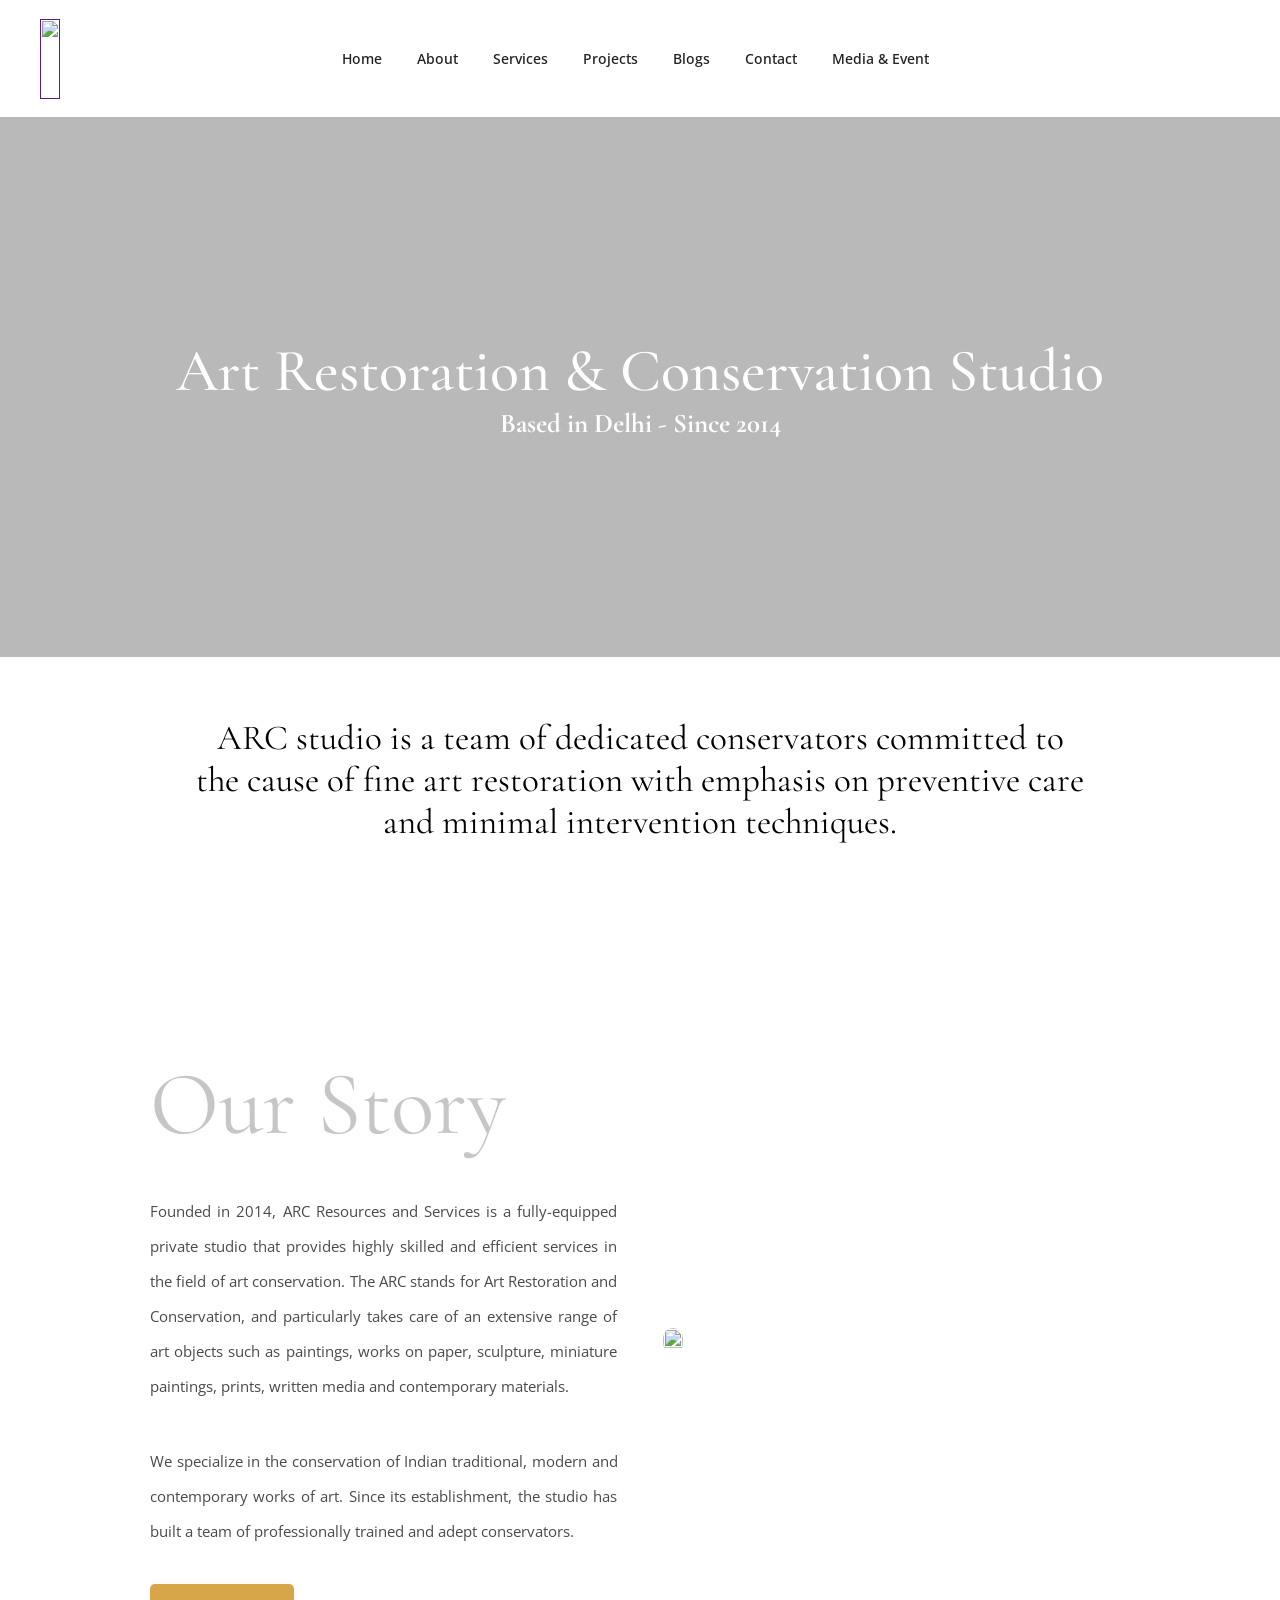
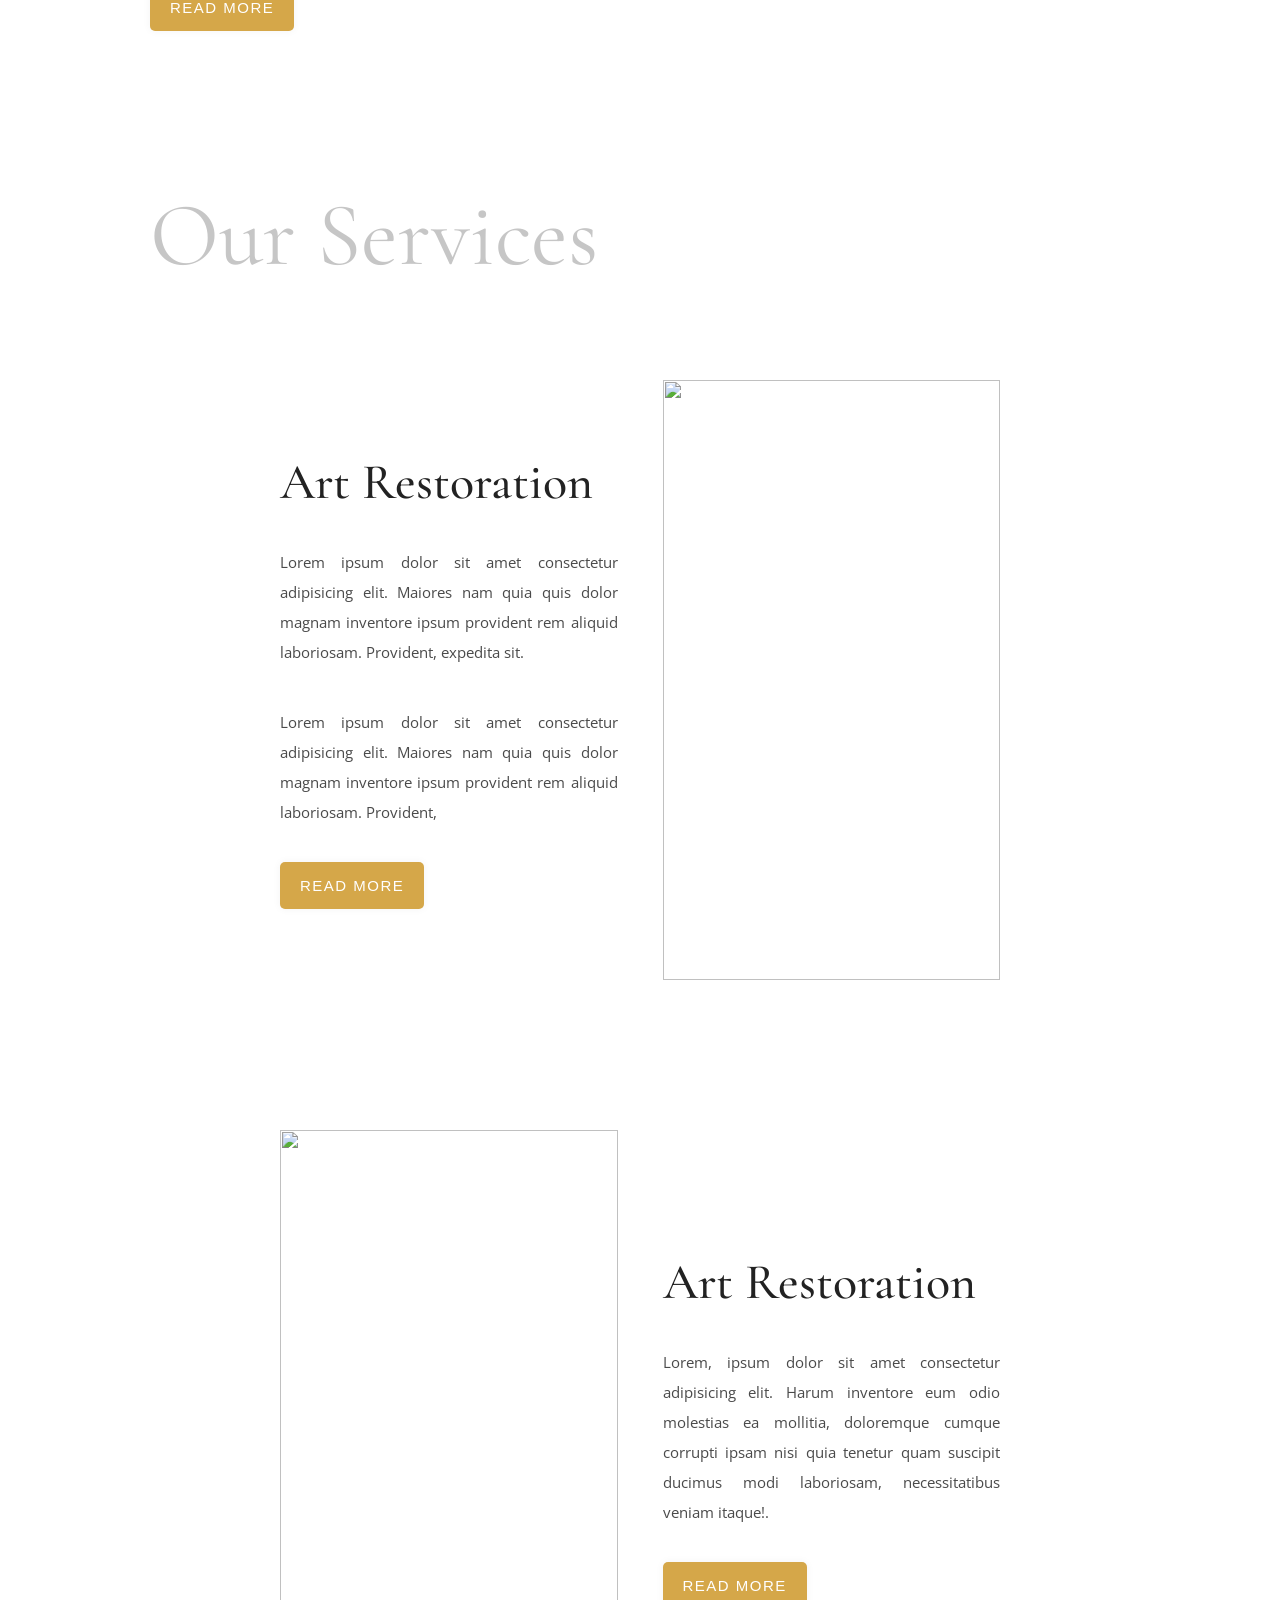
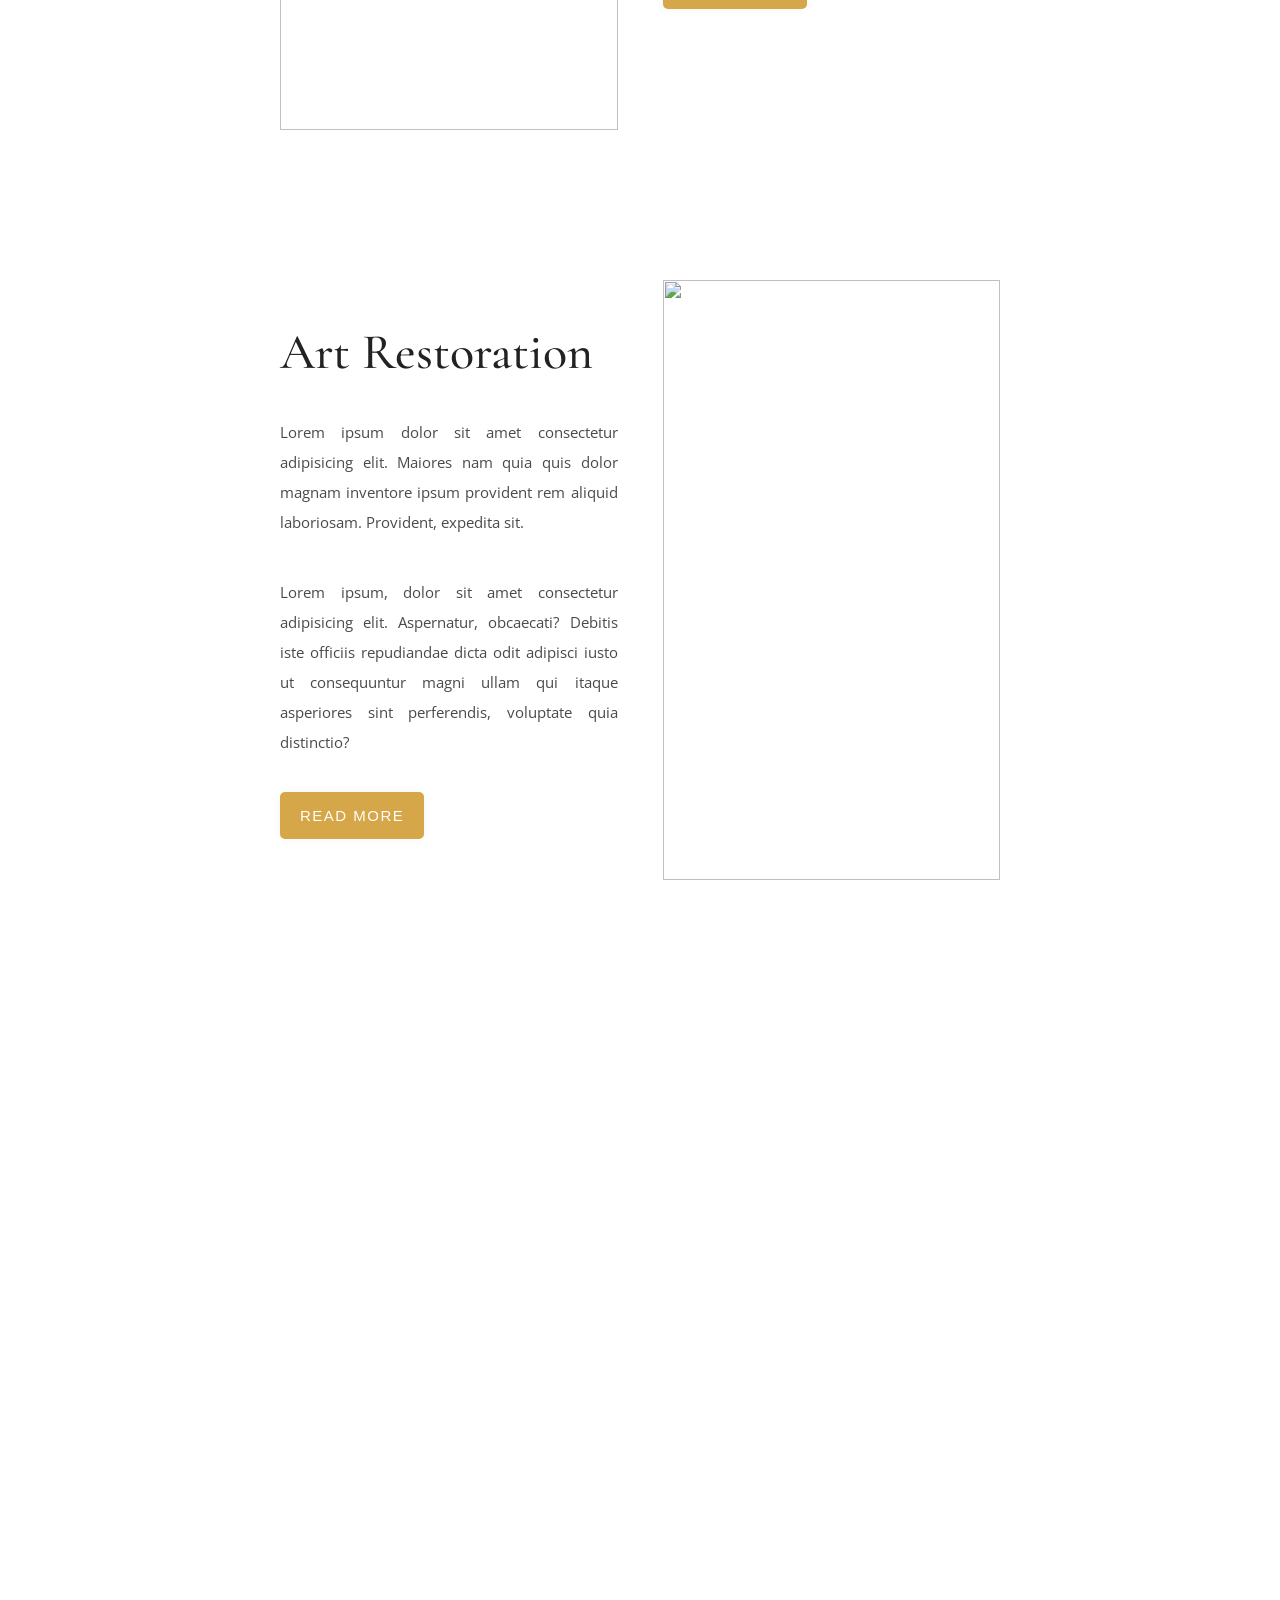
==== index.html @ 0038deaa "add services section" ====
<!DOCTYPE html>
<html lang="en">

<head>
  <meta charset="UTF-8">
  <meta name="viewport" content="width=device-width, initial-scale=1.0">
  <title>Document</title>

  <!-- font link -->
<link href="https://fonts.googleapis.com/css2?family=Cormorant+Garamond:ital,wght@0,300..700;1,300..700&family=Jost:ital,wght@0,100..900;1,100..900&family=Poppins:ital,wght@0,100;0,200;0,300;0,400;0,500;0,600;0,700;0,800;0,900;1,100;1,200;1,300;1,400;1,500;1,600;1,700;1,800;1,900&display=swap" rel="stylesheet">

<!-- font 2 link -->
 <link href="https://fonts.googleapis.com/css2?family=Cormorant+Garamond:ital,wght@0,300..700;1,300..700&family=Jost:ital,wght@0,100..900;1,100..900&family=Open+Sans:ital,wght@0,300..800;1,300..800&family=Poppins:ital,wght@0,100;0,200;0,300;0,400;0,500;0,600;0,700;0,800;0,900;1,100;1,200;1,300;1,400;1,500;1,600;1,700;1,800;1,900&display=swap" rel="stylesheet">



  <!-- custom css link -->

  <link rel="stylesheet" href="style/style.css">
  <link rel="stylesheet" href="style/media.css">
</head>

<body>





  <!-- navbar -->

  <div class="bg-img">

 





      <div class="navbar">
        <div class="nav-left">
          <div class="nav-logo">
           <a href=""> <img src="./images/logo.png" alt=""></a>
           
          </div>

        </div>
        <div class="nav-mid">
          <ul>
            <li><a href="">Home</a></li>
            <li><a href="">About</a></li>
            <li><a href="">Services</a></li>
            <li><a href="">Projects</a></li>
            <li><a href="">Blogs</a></li>
            <li><a href="">Contact</a></li>
            <li><a href="">Media & Event</a></li>
          </ul>
        </div>
        <div class="nav-right">
        <a href=""> <img src="./images/white facebook.png" alt=""></a>
         <a href=""><img src="./images/white instagram.png" alt=""></a>
      <a href="">  <img src="./images/white linkdine.png" alt=""></a>
         
        </div>

      </div>




      <!-- hero section -->

      <div class="hero-section">
        <div class="hero-black-div">
        <div class="hero-heading">
        <h1>Art Restoration & Conservation Studio</h1>
        <h4>Based in Delhi - Since 2014</h4>
        </div>
       
      </div>
      </div>










    <!-- About section -->





    <div class="about-section">
      <div class="about-heading">
        <p>
          ARC studio is a team of dedicated conservators committed to the cause of fine art restoration with emphasis on preventive care and minimal intervention techniques.
        </p>
      </div>
    </div>


</div>




  <!-- Our Story -->



<div class="padding">
  <div class="our-story">



    <div class="our-story-left">

      
      <div class="our-story-heading">
  <h2 class="heading">Our Story</h2>
</div>
      <div class="our-story-para">
        <p class="para-height para ">
          Founded in 2014, ARC Resources and Services is a fully-equipped private studio that provides highly skilled and efficient services in the field of art conservation. The ARC stands for Art Restoration and Conservation, and particularly takes care of an extensive range of art objects such as paintings, works on paper, sculpture, miniature paintings, prints,  written media and contemporary materials.

        </p>
        <p class="para para-padding para-height">
          We specialize in the conservation of Indian traditional, modern and contemporary works of art. Since its establishment, the studio has built a team of professionally trained and adept conservators.
        </p>


      </div>

      <div class="our-story-button">
      <a href=""> <button class="button">READ MORE</button></a>
      </div> 
    </div>
    <div class="our-story-right">
      <div class="our-story-img">
      <img src="./images/Photos/F4.jpg" alt="">
      </div>
    </div>
  </div>




  <!-- services section heading-->

  <div class="services-heading">
    <h2 class="heading">Our Services</h2>

  </div>

  <!-- services section -->

<div class="services-parent">
  <div class="services">
    <div class="services-text">
      <div class="services-section-heading">
        <h3 class="short-heading">
          Art Restoration
        </h3>
        
      </div>
      <div class="our-story-para">
    
        <p class="para">Lorem ipsum dolor sit amet consectetur adipisicing elit. Maiores nam quia quis dolor magnam inventore ipsum provident rem aliquid laboriosam. Provident, expedita sit.</p>
        <p class="para para-padding">Lorem ipsum dolor sit amet consectetur adipisicing elit. Maiores nam quia quis dolor magnam inventore ipsum provident rem aliquid laboriosam. Provident, </p>

      </div>
         <div class="services-button">
          <a href=""> <button class="button">READ MORE</button></a>
    </div>
    </div>
    <div class="services-img-parent">
      <div class="services-img">
        <img src="./images/Photos/0U5A6666.jpg" alt="">
      </div>
      
    </div>

 
  </div>



  <div class="services">
     <div class="services-img-parent">
      <div class="services-img">
        <img src="./images/Photos/0U5A6660.jpg" alt="">
      </div>
      
    </div>
    <div class="services-text">
      <div class="services-section-heading">
        <h3 class="short-heading">
          Art Restoration
        </h3>
        
      </div>
      <div class="our-story-para">
    
        <p class="para">Lorem, ipsum dolor sit amet consectetur adipisicing elit. Harum inventore eum odio molestias ea mollitia, doloremque cumque corrupti ipsam nisi quia tenetur quam suscipit ducimus modi laboriosam, necessitatibus veniam itaque!.</p>


      </div>
         <div class="services-button">
          <a href=""> <button class="button">READ MORE</button></a>
    </div>
    </div>
  

 
  </div>


  
  <div class="services">
    <div class="services-text">
      <div class="services-section-heading">
        <h3 class="short-heading">
          Art Restoration
        </h3>
        
      </div>
      <div class="our-story-para">
    
        <p class="para">Lorem ipsum dolor sit amet consectetur adipisicing elit. Maiores nam quia quis dolor magnam inventore ipsum provident rem aliquid laboriosam. Provident, expedita sit.</p>
        <p class="para para-padding">Lorem ipsum, dolor sit amet consectetur adipisicing elit. Aspernatur, obcaecati? Debitis iste officiis repudiandae dicta odit adipisci iusto ut consequuntur magni ullam qui itaque asperiores sint perferendis, voluptate quia distinctio? </p>

      </div>
         <div class="services-button">
          <a href=""> <button class="button">READ MORE</button></a>
    </div>
    </div>
    <div class="services-img-parent">
      <div class="services-img">
        <img src="./images/Photos/0U5A6664.jpg" alt="">
      </div>
      
    </div>

 
  </div>

  <!-- <div class="services-button2">
              <a href=""> <button class="button">MORE SERVICES</button></a>

  </div> -->


  




</div>

<div class="hello" style="height: 100vh;"></div>





  </div>









































<!-- GSAP -->
<script src="https://cdnjs.cloudflare.com/ajax/libs/gsap/3.12.5/gsap.min.js"></script>

<!-- ScrollTrigger -->
<script src="https://cdnjs.cloudflare.com/ajax/libs/gsap/3.12.5/ScrollTrigger.min.js"></script>

<!-- Your JS -->
<script src="./javascript/script.js"></script>

  <script src="./javascript/script.js"></script>

</body>

</html>
---- style/style.css ----
/* @font-face {
       font-family: "shesrig1";
    
       src: url(./font/gyBhhwUxId8gMGYQMKR3pzfaWI_RruM4mJPby1QNtA.woff2);
   } */

   body {
       background-color: var(--bg-color);
    
          font-family: 'Open Sans', sans-serif;


    
   
     


   }

 :root {
 
  --bg-color: #ffffff;
  --logo-color: #d5a749;
  --heading-color: #222222;
  --heading2-color: #ffffff;
  --heading3-color: #c6c6c6;
  --para-color: #4a4a4a;

}




   *,
   ul,
   li,
   ol,
   p,
   h1,
   h2,
   h3,
   h4,
   h5,
   h6 {
       margin: 0;
       padding: 0;
       box-sizing: border-box;
       


   }

   h1,
   h2,
   h3,
   h4,
   h5,
   h6 {
       /* color: #000000; */
       color: var(--heading-color);
      font-family: 'Cormorant Garamond', serif;

       


   }

   a {
       text-decoration: none;
    
       
      
    
     
   }






   /* navbar */

   .bg-img{

  
    height: 100vh;
    width: 100%;
        /* padding-bottom: 150px; */
        


     
         
   

       
   /* position: fixed; */
   /* background-color: black; */
   
   
 
    
   }




   .navbar {
  height: 13%;
       width: 100%;
       display: flex;
       align-items: center;
       justify-content: space-between;
       /* background-color: pink; */
       /* position: absolute;
       top: 2px; */
       /* background-color: #d5a749; */
       background-color: var(--bg-color);
   
    
         padding: 0px 40px 0px 40px;
         
       
       


   }

   .nav-left {
     
       width: auto;
     
   }

   .nav-mid {
       width: auto;
       
       display: flex;
       justify-content: end;
   }

   .nav-right {
    display: flex;


       width: auto;
       gap: 15px;


   }

   .nav-mid ul {
       display: flex;
       list-style: none;
       gap: 35px;
       align-items: center;
   
       font-size: 14px;

           /* font-weight: 550; */

   }
 
   .nav-mid a{
    color: var(--heading-color);
    font-weight: 550;
   
   }
   .nav-logo{
    height: 80px;
   }
   .nav-logo img{
    height: 100%;
    width: 100%;
    object-fit: cover;
   }

    .nav-right img{
      height: 21px;
    }



    /* hero section */

  .hero-section{
         background-image: url(../images/Photos/0U5A6670.jpg);
height: 60%;
 
      
          background-size: cover;
        
  }
     .hero-black-div{
    height: 100%;
    width: 100%;
    background-color: rgba(0, 0, 0, 0.274);
     /* position: relative; */
                   display: flex;
    align-items: center;
    justify-content: center;
          padding: 0px 40px 0px 40px;
          
   }


   h1{
      color: var(--heading2-color);
      font-size: 60px;
      text-align: center;
            font-weight: 500;
    }
    .hero-heading h4{
      color: var(--heading2-color);
      font-size: 27px;
      text-align: center;
      
    }



    /* About Section */


      .padding{
    padding: 0px 150px;
  }
  .about-section{
    height: 27%;
    display: flex;
    justify-content: center;
    padding-top: 60px;

    

    
  }
  .about-heading{
    width: 70%;
   
    text-align: center;
    /* background-color: palegoldenrod; */
  }
  .about-heading p{
    font-size: 35px;
      font-family: 'Cormorant Garamond', serif;
  }

   
  /* our story */

  
    .heading{
      color: var(--heading3-color);
      font-size: 90px;
      font-weight: 400;
      
    }
    .para{
      font-size: 15px;
      color: var(--para-color);
      line-height: 30px;
      text-align:justify;
      
    }
  .para-height{
    line-height: 35px;
  }
    .our-story{
      display: flex;
      gap: 45px;
      padding: 150px 0px;
   
    }
    .our-story-left{
      width: 50%;
      /* background-color: aquamarine; */
    }
    .our-story-right{
      width: 50%;
      /* background-color: pink; */
      display: flex;
      align-items: center;
    }
    .para-padding{
      margin-top: 40px;
    }
    .our-story-para{

      margin: 35px 0px;
    }
    .our-story-img img{
      height: 100%;
      width: 100%;
      object-fit: cover;
      border-radius: 10px;
    }


   /* button */
   
.button {
  padding: 15px 20px;
  border: none;

  cursor: pointer;
  border-radius: 5px;
  background-color: var(--logo-color);
  box-shadow: rgb(0 0 0 / 5%) 0 0 8px;
  letter-spacing: 1.5px;
  text-transform: uppercase;
  font-size: 15px;
  transition: all 0.5s ease;
   color: var(--heading2-color)
}

.button:hover {
  
  box-shadow: var(--logo-color) 3px 0px 10px 0px;
}

.button:active {
  transform: translateY(5px);
  transition: 100ms;
}



/* services section heading */


.services-heading{
  margin-bottom: 90px;
}

 
/* services */
.services-parent{
  padding: 0px 130px;
}
.services{
  display: flex;
  gap: 45px;
  padding-bottom: 150px;
}
.services-text{
  width: 50%;
  display: flex;
  flex-direction: column;
  justify-content: center;
}
.services-img-parent{
  width: 50%;
}
.services-img{

  height: 600px;
}
.services-img img{
  height: 100%;
  width: 100%;

  object-fit: cover;
}
.short-heading{
  font-size: 50px;
  font-weight: 500;
}


.services-button2{
  text-align: center;
}


.button2{

}
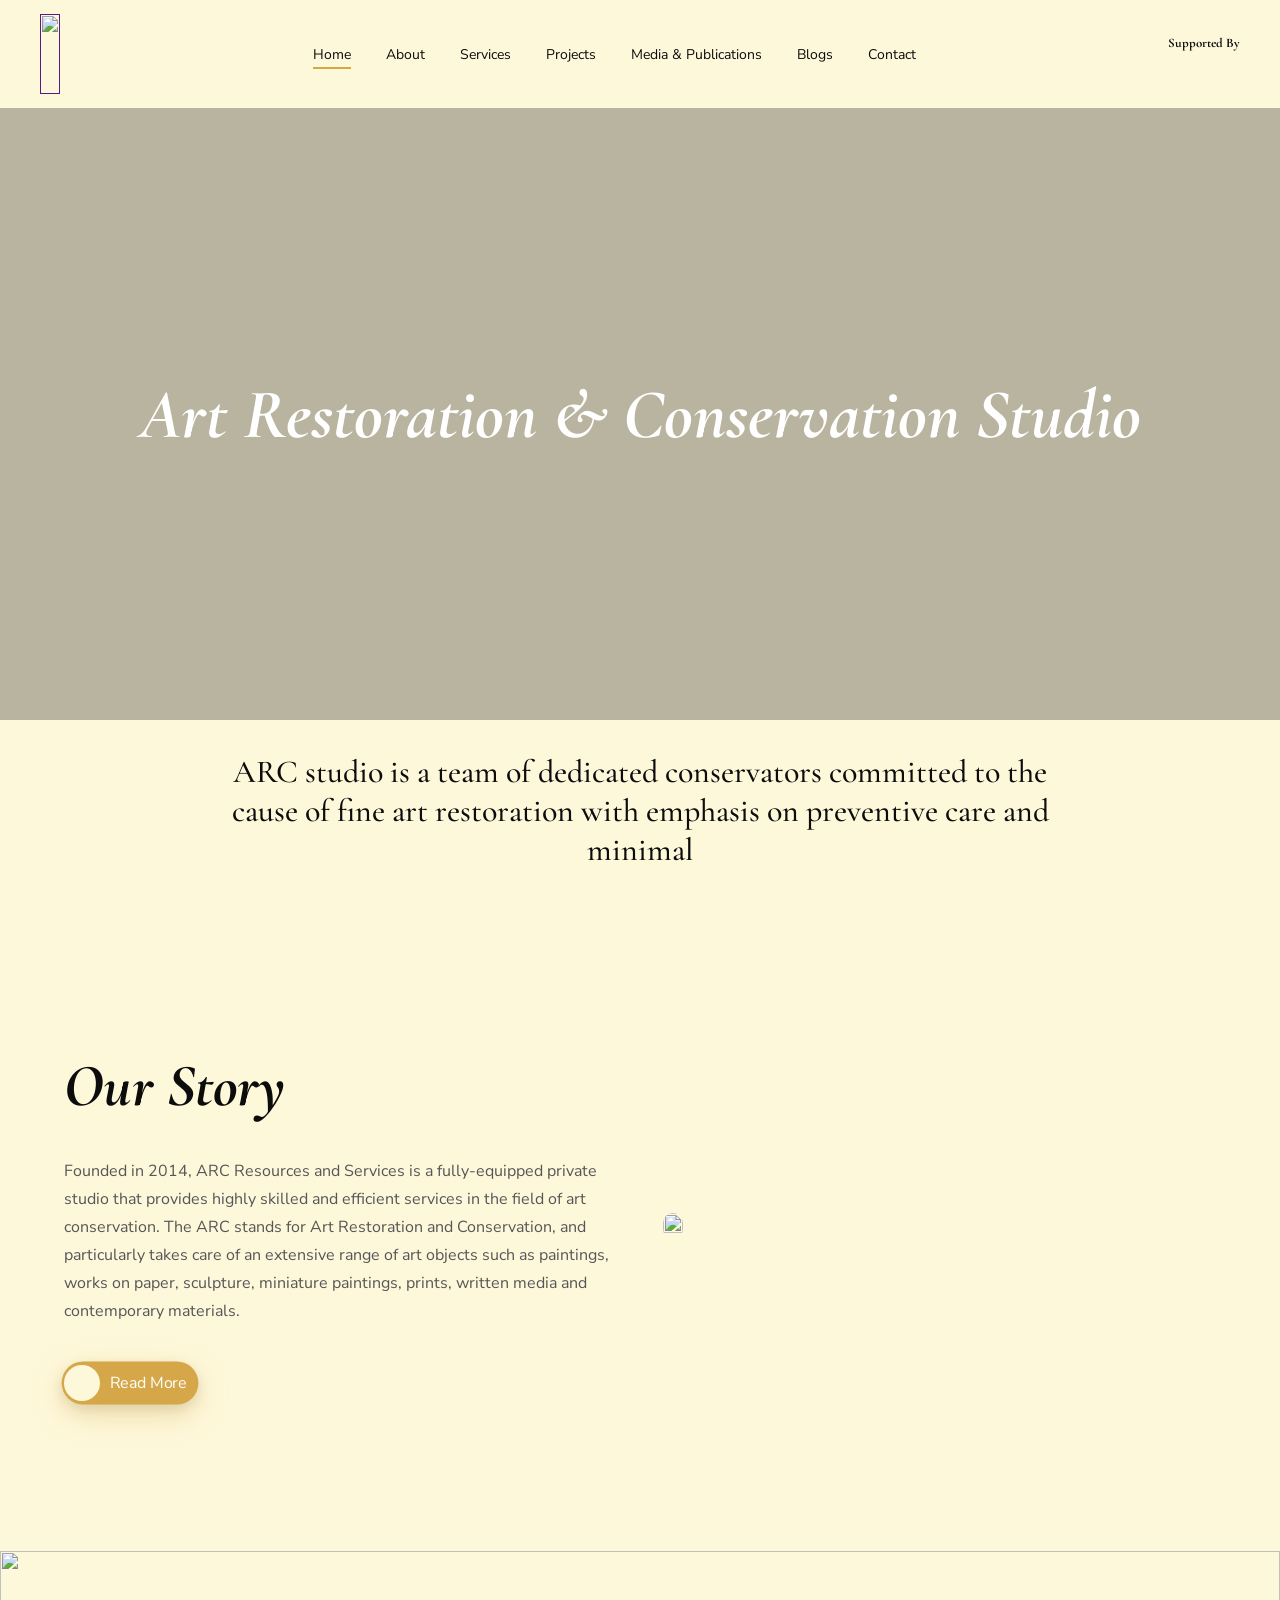
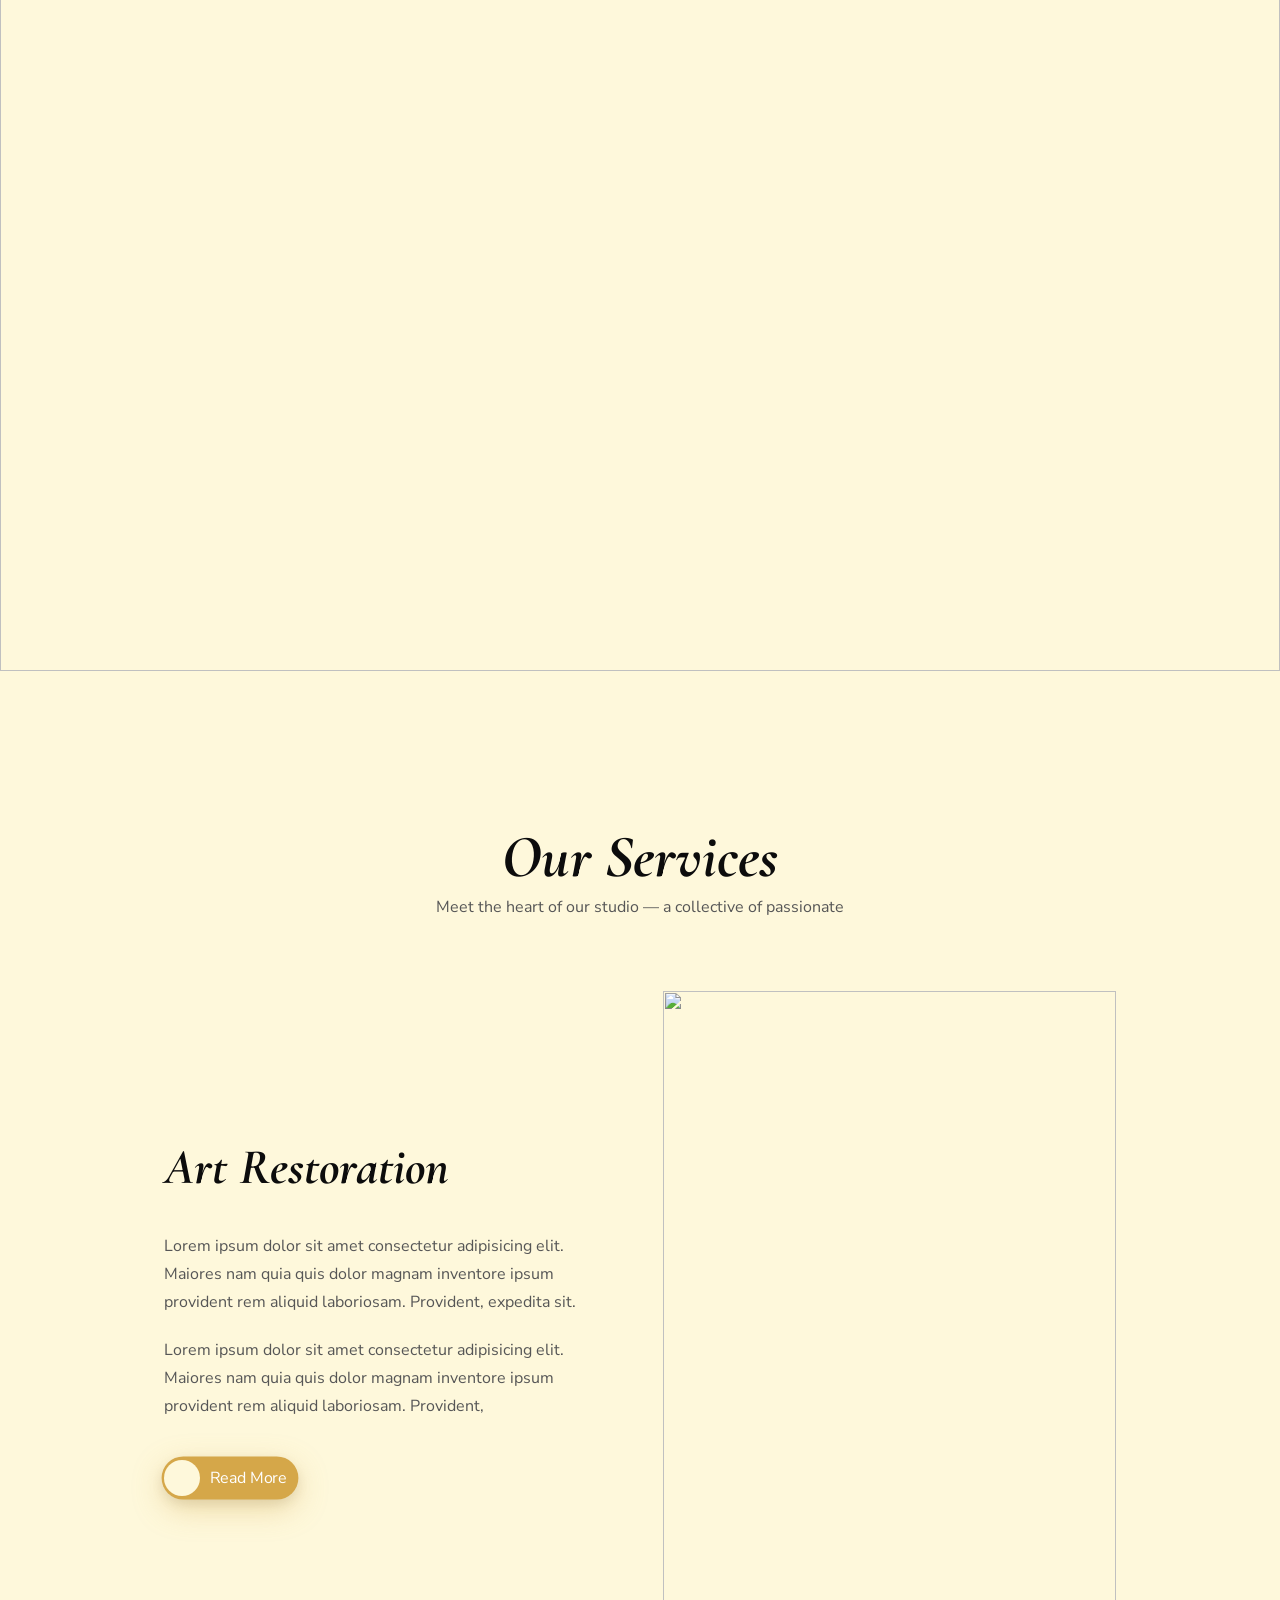
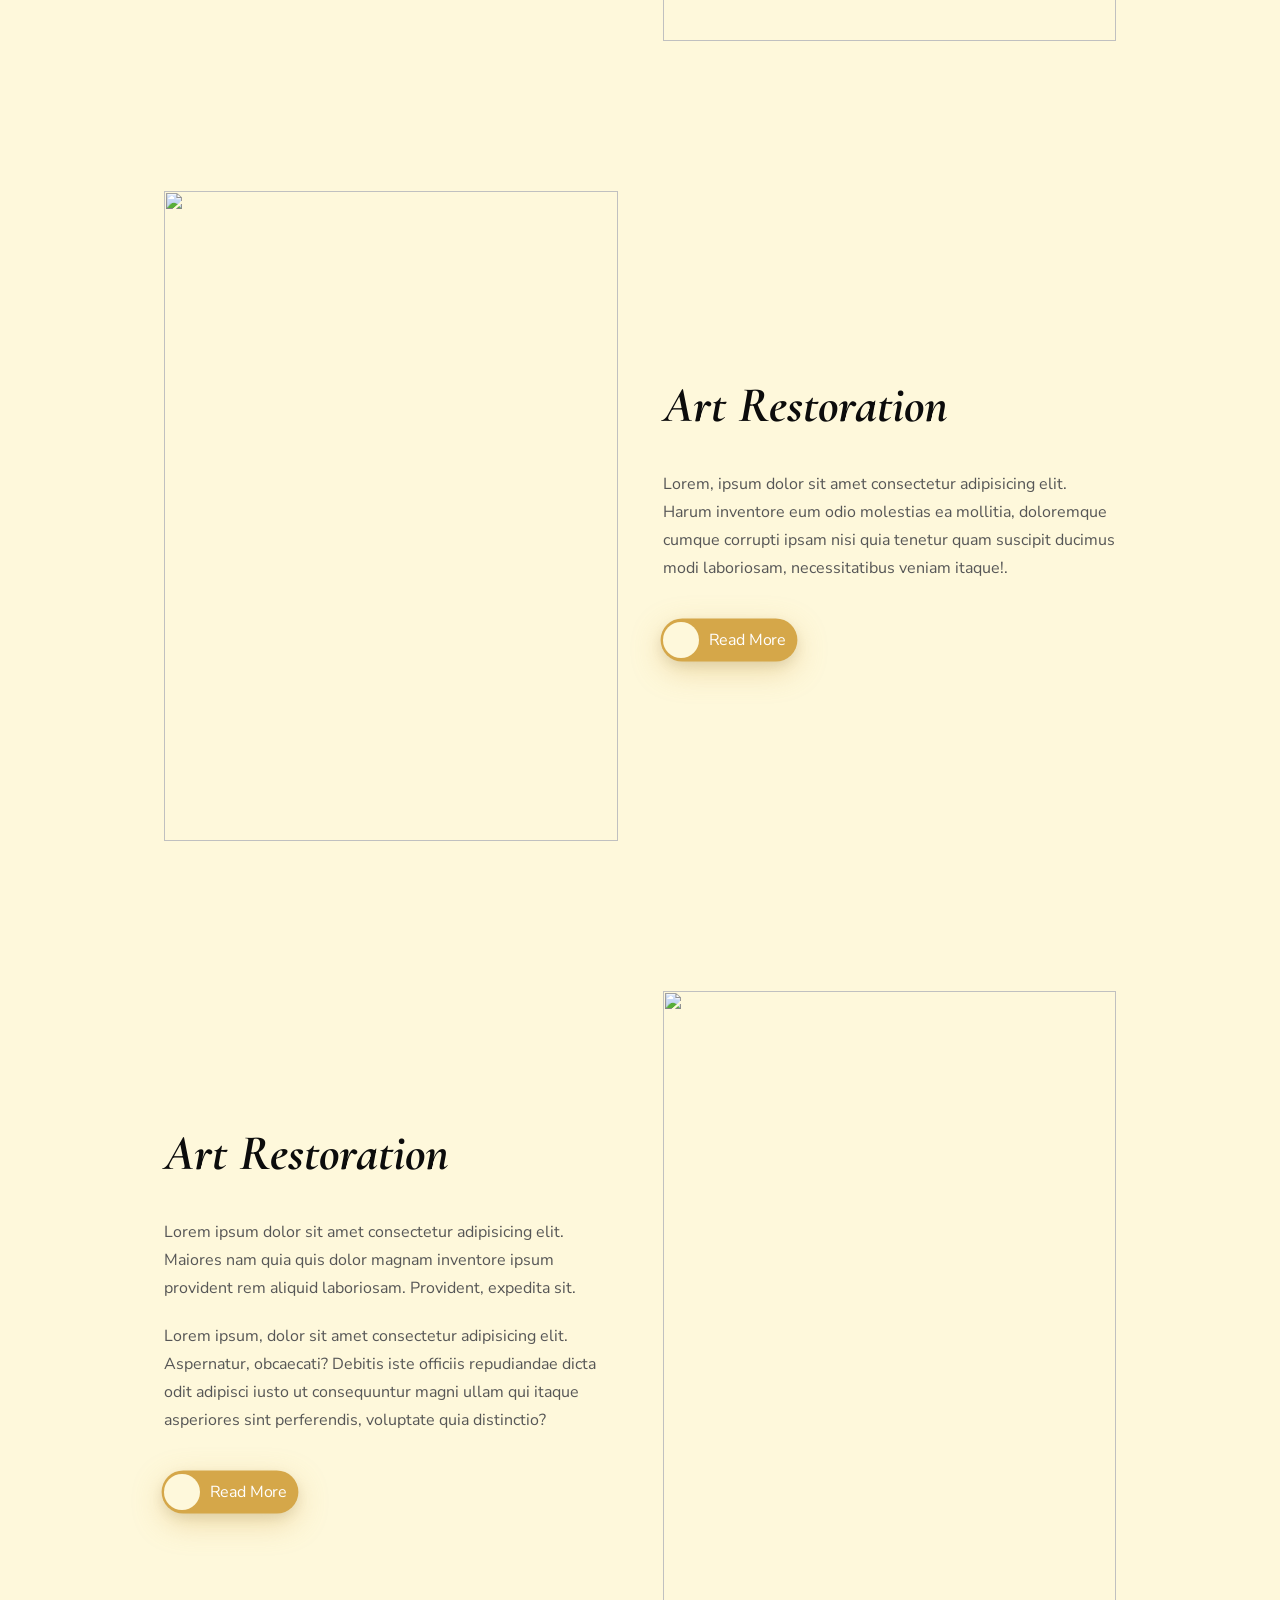
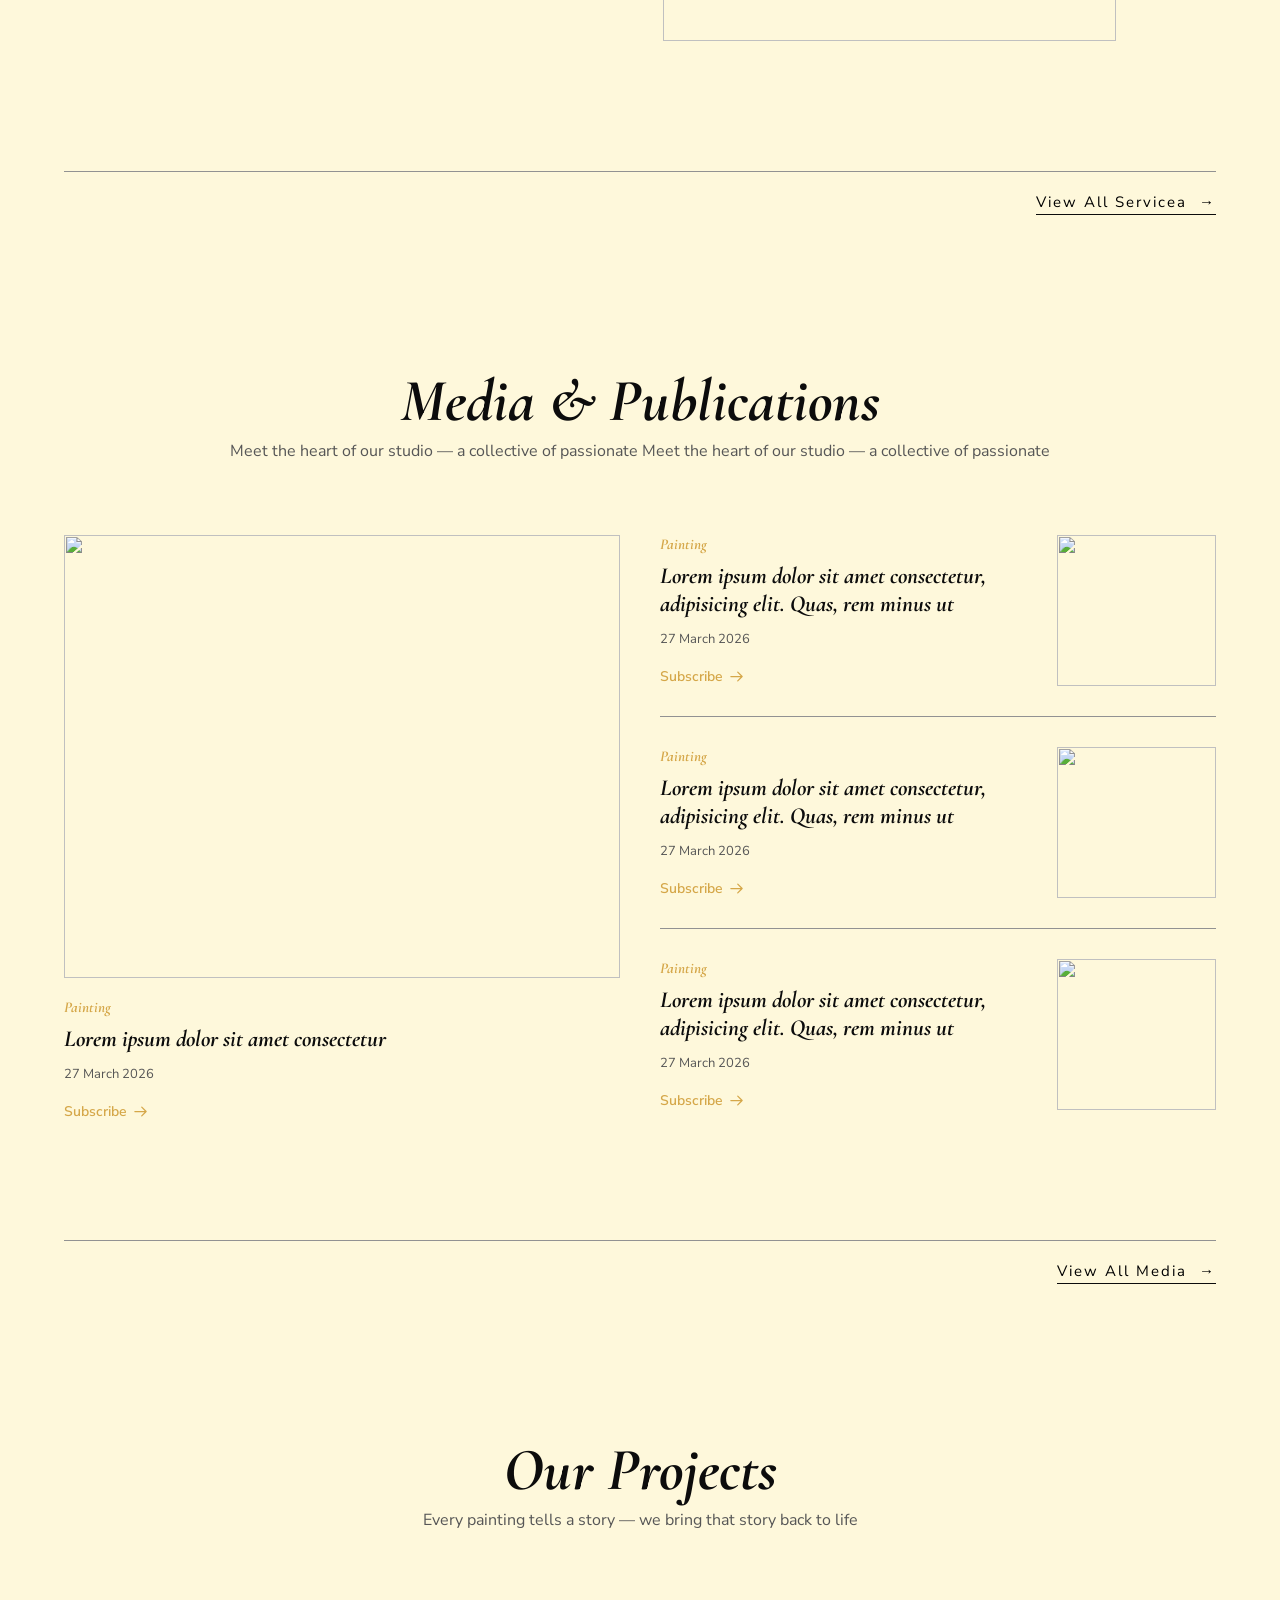
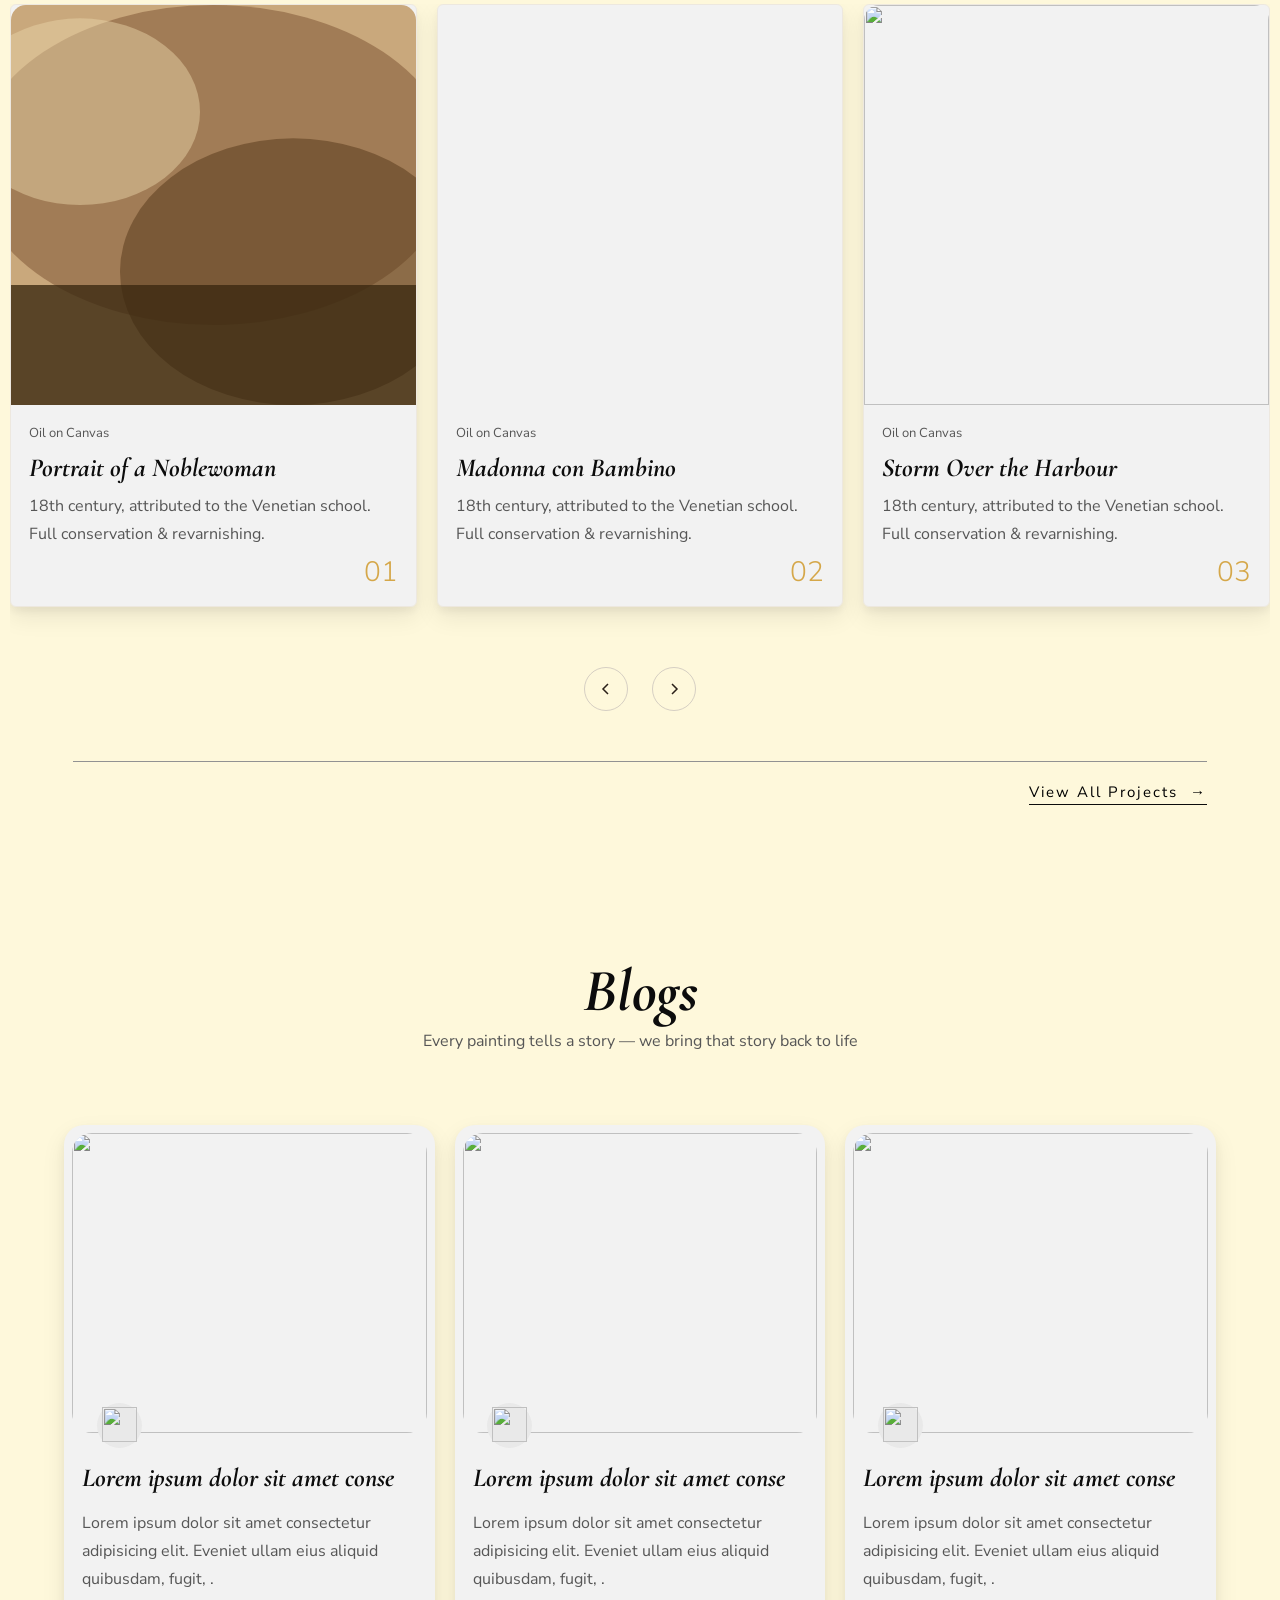
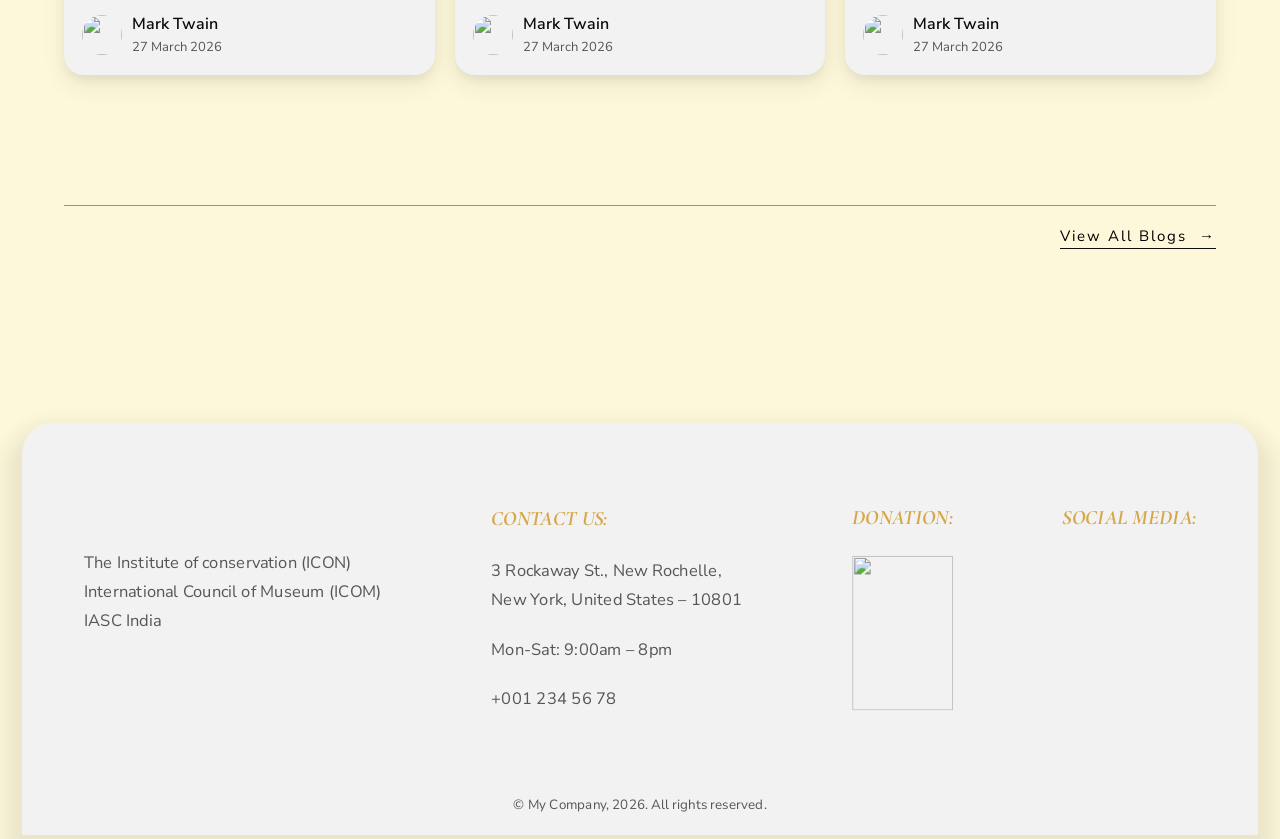
==== commit 49cb3232: "add manu" ====
--- a/index.html
+++ b/index.html
@@ -6,11 +6,16 @@
   <meta name="viewport" content="width=device-width, initial-scale=1.0">
   <title>Document</title>
 
-  <!-- font link -->
-<link href="https://fonts.googleapis.com/css2?family=Cormorant+Garamond:ital,wght@0,300..700;1,300..700&family=Jost:ital,wght@0,100..900;1,100..900&family=Poppins:ital,wght@0,100;0,200;0,300;0,400;0,500;0,600;0,700;0,800;0,900;1,100;1,200;1,300;1,400;1,500;1,600;1,700;1,800;1,900&display=swap" rel="stylesheet">
-
-<!-- font 2 link -->
- <link href="https://fonts.googleapis.com/css2?family=Cormorant+Garamond:ital,wght@0,300..700;1,300..700&family=Jost:ital,wght@0,100..900;1,100..900&family=Open+Sans:ital,wght@0,300..800;1,300..800&family=Poppins:ital,wght@0,100;0,200;0,300;0,400;0,500;0,600;0,700;0,800;0,900;1,100;1,200;1,300;1,400;1,500;1,600;1,700;1,800;1,900&display=swap" rel="stylesheet">
+  <!-- Owl Carousel CSS -->
+<link rel="stylesheet" href="https://cdnjs.cloudflare.com/ajax/libs/OwlCarousel2/2.3.4/assets/owl.carousel.min.css">
+<link rel="stylesheet" href="https://cdnjs.cloudflare.com/ajax/libs/OwlCarousel2/2.3.4/assets/owl.theme.default.min.css">
+
+<!-- font link -->
+
+<link rel="preconnect" href="https://fonts.googleapis.com">
+<!-- <link href="https://fonts.googleapis.com/css2?family=Cormorant+Garamond:ital,wght@0,300;0,400;1,300;1,400&display=swap" rel="stylesheet"> -->
+
+<link href="https://fonts.googleapis.com/css2?family=Cormorant+Garamond:ital,wght@0,300..700;1,300..700&display=swap" rel="stylesheet">
 
 
 
@@ -22,6 +27,17 @@
 
 <body>
 
+  <!-- manu  -->
+
+
+
+
+
+
+
+
+  
+
 
 
 
@@ -36,48 +52,528 @@
 
 
 
-      <div class="navbar">
+   <nav class="navbar">
         <div class="nav-left">
           <div class="nav-logo">
-           <a href=""> <img src="./images/logo.png" alt=""></a>
+           <a href=""> <img src="./images/logo2.png" alt=""></a>
            
           </div>
 
         </div>
         <div class="nav-mid">
           <ul>
-            <li><a href="">Home</a></li>
-            <li><a href="">About</a></li>
+            <li><a href=""  class="active">Home</a></li>
+            <li><a href="./about.html">About</a></li>
             <li><a href="">Services</a></li>
             <li><a href="">Projects</a></li>
+            <li><a href="">Media & Publications</a></li>
             <li><a href="">Blogs</a></li>
             <li><a href="">Contact</a></li>
-            <li><a href="">Media & Event</a></li>
           </ul>
         </div>
         <div class="nav-right">
-        <a href=""> <img src="./images/white facebook.png" alt=""></a>
+        <!-- <a href=""> <img src="./images/white facebook.png" alt=""></a>
          <a href=""><img src="./images/white instagram.png" alt=""></a>
       <a href="">  <img src="./images/white linkdine.png" alt=""></a>
-         
-        </div>
-
-      </div>
-
+          -->
+
+          <div class="tata-img">
+            <h4>Supported By </h4>
+            <img src="./images/tata.png" alt="">
+          </div>
+          <div class="menu-bar">
+             <button class="menu-toggle" id="menuToggle" aria-label="Open navigation menu" aria-expanded="false">
+    <span></span>
+    <span></span>
+    <span></span>
+  </button>
+          </div>
+        </div>
+        </nav>
+
+
+
+        <style>
+          .menu-toggle {
+    background: none;
+    border: none;
+    cursor: pointer;
+    padding: 8px;
+    display: flex;
+    flex-direction: column;
+    gap: 5px;
+    position: relative;
+    z-index: 1100;
+
+      
+
+
+    
+  }
+
+
+.menu-toggle.is-open span {
+    background: var(--heading2-color);
+      border: 0.5px solid rgba(184,149,63,0.35);
+        border-radius: 50%;
+}
+
+
+
+  .menu-toggle span {
+    display: block;
+    width: 28px;
+    height: 1.5px;
+  
+    transition: transform 0.45s var(--ease-out-expo), opacity 0.3s ease, width 0.4s var(--ease-out-expo);
+    transform-origin: center;
+    background-color: var(--heading-color);
+  }
+
+  
+
+  .menu-toggle span:nth-child(2) { width: 20px; }
+
+  .menu-toggle.is-open span:nth-child(1) {
+    transform: translateY(6.5px) rotate(45deg);
+    width: 28px;
+  }
+
+  .menu-toggle.is-open span:nth-child(2) {
+    opacity: 0;
+    transform: scaleX(0);
+  }
+
+  .menu-toggle.is-open span:nth-child(3) {
+    transform: translateY(-6.5px) rotate(-45deg);
+    width: 28px;
+  }
+
+
+
+
+
+
+
+    /* ── OVERLAY ── */
+  .offcanvas-overlay {
+    position: fixed;
+    inset: 0;
+    background: rgba(10, 8, 5, 0.65);
+    z-index: 1000;
+    opacity: 0;
+    visibility: hidden;
+    transition: opacity 0.5s ease, visibility 0.5s ease;
+    backdrop-filter: blur(2px);
+  }
+
+  .offcanvas-overlay.is-open {
+    opacity: 1;
+    visibility: visible;
+  }
+
+  /* ── OFFCANVAS PANEL ── */
+  .offcanvas {
+    position: fixed;
+    top: 0;
+    right: 0;
+    width: min(480px, 100vw);
+    height: 100vh;
+    background: var(--ink);
+    /* background: var(--bg-color); */
+    z-index: 1050;
+    overflow: hidden;
+    transform: translateX(100%);
+    transition: transform var(--canvas-duration) var(--ease-out-expo);
+    display: flex;
+    flex-direction: column;
+  }
+
+  .offcanvas.is-open {
+    transform: translateX(0);
+  }
+
+  /* ── BACKGROUND LOGO (blurred, full-height) ── */
+  .offcanvas-bg-logo {
+    position: absolute;
+    inset: 0;
+    display: flex;
+    align-items: center;
+    justify-content: center;
+    pointer-events: none;
+    z-index: 0;
+    overflow: hidden;
+  }
+
+  /* .offcanvas-bg-logo img {
+    width: 110%;
+    height: 110%;
+    opacity: 0.055;
+    filter: blur(3px) sepia(1);
+    transform: scale(1.05);
+    object-fit: cover;
+  } */
+
+
+  .offcanvas-bg-logo img {
+    width: 80%;
+    opacity: 0.05;
+    filter: blur(9px);
+    object-fit: contain;
+       /* transform: scale(1.05); */
+}
+
+
+
+
+
+
+  /* ── THIN GOLD BORDER LEFT ── */
+  .offcanvas::before {
+    content: '';
+    position: absolute;
+    left: 0;
+    top: 0;
+    bottom: 0;
+    width: 1px;
+    background: linear-gradient(to bottom, transparent, var(--gold) 20%, var(--gold) 80%, transparent);
+    z-index: 10;
+    opacity: 0;
+    transform: scaleY(0);
+    transition: opacity 0.4s ease 0.3s, transform 0.6s var(--ease-out-expo) 0.25s;
+    transform-origin: center;
+  }
+
+  .offcanvas.is-open::before {
+    opacity: 1;
+    transform: scaleY(1);
+  }
+
+  /* ── INNER CONTENT ── */
+  .offcanvas-inner {
+    position: relative;
+    z-index: 2;
+    display: flex;
+    flex-direction: column;
+    height: 100%;
+    padding: 2.5rem 3rem;
+  }
+
+
+  /* ── DIVIDER ── */
+  .offcanvas-divider {
+    height: 0.5px;
+    background: linear-gradient(to right, transparent, var(--logo-color), transparent);
+    margin: 1.4rem 0;
+    opacity: 0;
+    transform: scaleX(0);
+    transition: opacity 0.5s ease, transform 0.6s var(--ease-out-expo);
+    transform-origin: left;
+  }
+
+  .offcanvas.is-open .offcanvas-divider {
+    opacity: 1;
+    transform: scaleX(1);
+    transition-delay: 0.35s;
+  }
+
+  /* ── NAV LINKS ── */
+  .offcanvas-nav {
+    list-style: none;
+    flex: 1;
+    display: flex;
+    flex-direction: column;
+    justify-content: center;
+    gap: 0.15rem;
+  }
+
+  .offcanvas-nav li {
+    overflow: hidden;
+  }
+
+  .offcanvas-nav a {
+    display: flex;
+    align-items: baseline;
+    gap: 0.9rem;
+    text-decoration: none;
+    /* color: var(--cream); */
+    color: var(--heading2-color);
+    font-family: 'Cormorant Garamond', serif;
+    font-weight: 300;
+    font-size: clamp(1.7rem, 3.5vw, 2.1rem);
+    letter-spacing: 0.04em;
+    padding: 0.45rem 0;
+    position: relative;
+    transform: translateY(60px);
+    opacity: 0;
+    transition: color 0.3s ease, transform 0.55s var(--ease-out-expo), opacity 0.45s ease;
+    white-space: nowrap;
+  }
+
+  .offcanvas-nav a .nav-num {
+    font-family: 'Jost', sans-serif;
+    font-weight: 200;
+    font-size: 0.7rem;
+    letter-spacing: 0.1em;
+    color: var(--logo-color);
+    opacity: 0.7;
+    margin-top: 0.15em;
+    flex-shrink: 0;
+    align-self: center;
+  }
+
+  .offcanvas-nav a::after {
+    content: '';
+    position: absolute;
+    bottom: 0;
+    left: 0;
+    width: 0;
+    height: 0.5px;
+    background: var(--gold-light);
+    transition: width 0.4s var(--ease-out-expo);
+  }
+
+  .offcanvas-nav a:hover {
+    color: var(--gold-light);
+  }
+
+  .offcanvas-nav a:hover::after {
+    width: 100%;
+  }
+
+  /* Staggered animation */
+  .offcanvas.is-open .offcanvas-nav a {
+    transform: translateY(0);
+    opacity: 1;
+  }
+
+  .offcanvas.is-open .offcanvas-nav li:nth-child(1) a { transition-delay: 0.22s; }
+  .offcanvas.is-open .offcanvas-nav li:nth-child(2) a { transition-delay: 0.28s; }
+  .offcanvas.is-open .offcanvas-nav li:nth-child(3) a { transition-delay: 0.34s; }
+  .offcanvas.is-open .offcanvas-nav li:nth-child(4) a { transition-delay: 0.40s; }
+  .offcanvas.is-open .offcanvas-nav li:nth-child(5) a { transition-delay: 0.46s; }
+  .offcanvas.is-open .offcanvas-nav li:nth-child(6) a { transition-delay: 0.52s; }
+  .offcanvas.is-open .offcanvas-nav li:nth-child(7) a { transition-delay: 0.58s; }
+
+  /* ── FOOTER ── */
+  .offcanvas-footer {
+    border-top: 0.5px solid rgba(184,149,63,0.2);
+    padding-top: 1.4rem;
+    opacity: 0;
+    transform: translateY(20px);
+    transition: opacity 0.5s ease 0.7s, transform 0.5s var(--ease-out-expo) 0.7s;
+  }
+
+  .offcanvas.is-open .offcanvas-footer {
+    opacity: 1;
+    transform: translateY(0);
+  }
+
+  .footer-address {
+    /* font-family: 'Jost', sans-serif; */
+    font-weight: 300;
+    font-size: 12px;
+    color: #f5f0e89e;
+  
+    letter-spacing: 0.06em;
+    line-height: 1.9;
+    text-transform: uppercase;
+    margin-bottom: 1rem;
+  }
+
+  .footer-supported {
+    display: flex;
+    align-items: center;
+    gap: 0.6rem;
+  }
+
+  .footer-supported-label {
+    font-family: 'Jost', sans-serif;
+    font-weight: 200;
+    font-size: 10px;
+    letter-spacing: 0.14em;
+    text-transform: uppercase;
+    color: #f5f0e89e;
+
+  }
+
+  .footer-supported-name {
+    font-family: 'Cinzel', serif;
+    font-size: 11px;
+    font-weight: 600;
+    letter-spacing: 0.18em;
+    color: var(--logo-color);
+    text-transform: uppercase;
+    border: 0.5px solid rgba(184,149,63,0.4);
+    padding: 3px 10px;
+    border-radius: 2px;
+  }
+
+  /* ── NOTE AT TOP ── */
+  .offcanvas-eyebrow {
+    /* font-family: 'Cinzel', serif; */
+        font-family: 'Cormorant Garamond', serif;
+
+    font-size: 13px;
+    letter-spacing: 0.25em;
+    color: var(--logo-color);
+    text-transform: uppercase;
+    opacity: 0;
+    transform: translateY(-10px);
+    transition: opacity 0.45s ease 0.18s, transform 0.45s var(--ease-out-expo) 0.18s;
+    margin-bottom: 0.4rem;
+  }
+
+  .offcanvas.is-open .offcanvas-eyebrow {
+    opacity: 1;
+    transform: translateY(0);
+  }
+
+  /* ── MEDIA QUERY: show hamburger at 992px ── */
+  @media (max-width: 992px) {
+    .menu-toggle { display: flex; }
+  }
+
+  @media (min-width: 993px) {
+    .menu-toggle { display: none; }
+    .offcanvas-overlay, .offcanvas { display: none; }
+  }
+
+
+
+
+
+   :root {
+    --gold: #b8953f;
+    --gold-light: #d4b068;
+    --gold-dim: rgba(184,149,63,0.18);
+    --cream: #f5f0e8;
+    --ink: #1a1610;
+    --ink-mid: #2e2820;
+    --parchment: #ede6d6;
+    --canvas-duration: 0.72s;
+    --ease-out-expo: cubic-bezier(0.16, 1, 0.3, 1);
+  }
+
+        </style>
+
+
+
+
+
+<!-- OVERLAY -->
+<div class="offcanvas-overlay" id="offcanvasOverlay" aria-hidden="true"></div>
+
+<!-- OFFCANVAS PANEL -->
+<nav class="offcanvas" id="offcanvas" aria-label="Site navigation" aria-hidden="true">
+
+  <!-- Full-height blurred logo background -->
+  <div class="offcanvas-bg-logo" aria-hidden="true">
+    <!-- Ornate painting restoration emblem SVG -->
+     <img src="./images/logo.png" alt="">
+
+  </div>
+
+  <!-- Content -->
+  <div class="offcanvas-inner">
+    <!-- Close button -->
+
+
+    <!-- Eyebrow label -->
+    <p class="offcanvas-eyebrow">Navigation</p>
+
+    <!-- Gold divider -->
+    <div class="offcanvas-divider"></div>
+
+    <!-- Nav links -->
+    <ul class="offcanvas-nav" role="list">
+      <li><a href="#"><span class="nav-num">01</span>Home</a></li>
+      <li><a href="#"><span class="nav-num">02</span>About</a></li>
+      <li><a href="#"><span class="nav-num">03</span>Services</a></li>
+      <li><a href="#"><span class="nav-num">04</span>Projects</a></li>
+      <li><a href="#"><span class="nav-num">05</span>Media &amp; Publications</a></li>
+      <li><a href="#"><span class="nav-num">06</span>Blogs</a></li>
+      <li><a href="#"><span class="nav-num">07</span>Contact</a></li>
+    </ul>
+
+    <!-- Footer -->
+    <footer class="offcanvas-footer">
+      <address class="footer-address" style="font-style: normal;">
+        Studio 14, Heritage Arts Complex<br>
+        Regal Building, M.G. Road<br>
+        Mumbai – 400 001, India
+      </address>
+      <div class="footer-supported">
+        <span class="footer-supported-label">Supported by</span>
+        <span class="footer-supported-name">Tata Trusts</span>
+      </div>
+    </footer>
+  </div>
+</nav>
+
+     
+     
+
+
+
+
+<script>
+  const toggle    = document.getElementById('menuToggle');
+  const overlay   = document.getElementById('offcanvasOverlay');
+  const offcanvas = document.getElementById('offcanvas');
+
+
+  function openMenu() {
+    offcanvas.classList.add('is-open');
+    overlay.classList.add('is-open');
+    toggle.classList.add('is-open');
+    offcanvas.setAttribute('aria-hidden', 'false');
+    overlay.setAttribute('aria-hidden', 'false');
+    toggle.setAttribute('aria-expanded', 'true');
+    document.body.style.overflow = 'hidden';
+  }
+
+  function closeMenu() {
+    offcanvas.classList.remove('is-open');
+    overlay.classList.remove('is-open');
+    toggle.classList.remove('is-open');
+    offcanvas.setAttribute('aria-hidden', 'true');
+    overlay.setAttribute('aria-hidden', 'true');
+    toggle.setAttribute('aria-expanded', 'false');
+    document.body.style.overflow = '';
+  }
+
+  toggle.addEventListener('click', () => {
+    offcanvas.classList.contains('is-open') ? closeMenu() : openMenu();
+  });
+
+  overlay.addEventListener('click', closeMenu);
+
+
+  document.addEventListener('keydown', (e) => {
+    if (e.key === 'Escape' && offcanvas.classList.contains('is-open')) closeMenu();
+  });
+
+  // Nav links — close on click (for SPA-style)
+  offcanvas.querySelectorAll('.offcanvas-nav a').forEach(link => {
+    link.addEventListener('click', closeMenu);
+  });
+</script>
 
 
 
       <!-- hero section -->
 
-      <div class="hero-section">
+    <header class="hero-section">
         <div class="hero-black-div">
         <div class="hero-heading">
         <h1>Art Restoration & Conservation Studio</h1>
-        <h4>Based in Delhi - Since 2014</h4>
+        <!-- <h4>Based in Delhi - Since 2014</h4> -->
         </div>
        
       </div>
-      </div>
+      </header>
+    
 
 
 
@@ -94,17 +590,24 @@
 
 
 
-    <div class="about-section">
+   <section class="about-section">
       <div class="about-heading">
         <p>
-          ARC studio is a team of dedicated conservators committed to the cause of fine art restoration with emphasis on preventive care and minimal intervention techniques.
+          ARC studio is a team of dedicated conservators committed to the cause of fine art restoration with emphasis on preventive care and minimal 
         </p>
       </div>
-    </div>
-
-
-</div>
-
+  
+</section>
+
+</div>
+
+
+<!-- <style>
+  .padding2{
+   padding-left: 150px;
+   padding-right: 10px;
+  }
+</style> -->
 
 
 
@@ -113,9 +616,9 @@
 
 
 <div class="padding">
-  <div class="our-story">
-
-
+ 
+
+<section class="our-story">
 
     <div class="our-story-left">
 
@@ -128,35 +631,66 @@
           Founded in 2014, ARC Resources and Services is a fully-equipped private studio that provides highly skilled and efficient services in the field of art conservation. The ARC stands for Art Restoration and Conservation, and particularly takes care of an extensive range of art objects such as paintings, works on paper, sculpture, miniature paintings, prints,  written media and contemporary materials.
 
         </p>
-        <p class="para para-padding para-height">
-          We specialize in the conservation of Indian traditional, modern and contemporary works of art. Since its establishment, the studio has built a team of professionally trained and adept conservators.
-        </p>
+
 
 
       </div>
 
       <div class="our-story-button">
-      <a href=""> <button class="button">READ MORE</button></a>
+     <button class="bookmarkBtn">
+  <span class="IconContainer">
+<img src="./images/svg logo.svg" alt="">
+  </span>
+  <p class="text">Read More</p>
+</button>
       </div> 
     </div>
     <div class="our-story-right">
       <div class="our-story-img">
-      <img src="./images/Photos/F4.jpg" alt="">
-      </div>
-    </div>
-  </div>
+      <img src="./images/Photos/F4.webp" alt="">
+      </div>
+    </div>
+  
+</section>
+
+</div>
+
+
+
+
+
+<!-- video section -->
+
+<div class="full-video">
+  <img src="./images/Photos/SL_Opening_202243.webp" alt="">
+</div>
+
+
 
 
 
 
   <!-- services section heading-->
 
+  <section class="services-section-parent">
+    <div class="padding">
+<div class="all-heading">
   <div class="services-heading">
-    <h2 class="heading">Our Services</h2>
-
-  </div>
+  
+    <h2 class="heading" style="text-align: center;">Our Services</h2>
+    <p class="para " style="text-align: center;">
+Meet the heart of our studio — a collective of passionate
+    </p>
+
+  </div>
+</div>
+</div>
+
+
+
 
   <!-- services section -->
+   <div class="padding">
 
 <div class="services-parent">
   <div class="services">
@@ -174,12 +708,17 @@
 
       </div>
          <div class="services-button">
-          <a href=""> <button class="button">READ MORE</button></a>
+          <button class="bookmarkBtn">
+  <span class="IconContainer">
+<img src="./images/svg logo.svg" alt="">
+  </span>
+  <p class="text">Read More</p>
+</button>
     </div>
     </div>
     <div class="services-img-parent">
       <div class="services-img">
-        <img src="./images/Photos/0U5A6666.jpg" alt="">
+        <img src="./images/Photos/0U5A6666.webp" alt="">
       </div>
       
     </div>
@@ -192,7 +731,7 @@
   <div class="services">
      <div class="services-img-parent">
       <div class="services-img">
-        <img src="./images/Photos/0U5A6660.jpg" alt="">
+        <img src="./images/Photos/0U5A6660.webp" alt="">
       </div>
       
     </div>
@@ -210,7 +749,12 @@
 
       </div>
          <div class="services-button">
-          <a href=""> <button class="button">READ MORE</button></a>
+       <button class="bookmarkBtn">
+  <span class="IconContainer">
+<img src="./images/svg logo.svg" alt="">
+  </span>
+  <p class="text">Read More</p>
+</button>
     </div>
     </div>
   
@@ -235,12 +779,17 @@
 
       </div>
          <div class="services-button">
-          <a href=""> <button class="button">READ MORE</button></a>
+   <button class="bookmarkBtn">
+  <span class="IconContainer">
+<img src="./images/svg logo.svg" alt="">
+  </span>
+  <p class="text">Read More</p>
+</button>
     </div>
     </div>
     <div class="services-img-parent">
       <div class="services-img">
-        <img src="./images/Photos/0U5A6664.jpg" alt="">
+        <img src="./images/Photos/0U5A6664.webp" alt="">
       </div>
       
     </div>
@@ -248,78 +797,693 @@
  
   </div>
 
-  <!-- <div class="services-button2">
-              <a href=""> <button class="button">MORE SERVICES</button></a>
-
-  </div> -->
-
-
+
+
+
+
+
+</div>
+
+<div class="pc-footer">
+<span class="pc-footer-count" id="pc-footer-count"></span>
+<button class="pc-footer-cta">View All Servicea &nbsp;→</button>
+</div>
+
+
+
+</section>
+
+</div>
+
+
+
+
+
+
+
+
+
+
+
+<!-- News and Events Heading -->
+
+<div class="padding">
+
+<section class="events-section-parent">
+
+<div class="events-heading">
+
+    <div class="all-heading">
+  <div class="services-heading">
   
-
-
-
-
-</div>
-
-<div class="hello" style="height: 100vh;"></div>
-
-
-
-
-
-  </div>
-
-
-
-
-
-
-
-
-
-
-
-
-
-
-
-
-
-
-
-
-
-
-
-
-
-
-
-
-
-
-
-
-
-
-
-
-
-
-
-
-
+    <h2 class="heading" style="text-align: center;"> Media & Publications</h2>
+    <p class="para " style="text-align: center;">
+Meet the heart of our studio — a collective of passionate
+Meet the heart of our studio — a collective of passionate
+    </p>
+
+  </div>
+</div>
+</div>
+
+<!-- news and events section -->
+
+<div class="event-section">
+  <div class="event-left">
+    <div class="event-left-img">
+      <img src="./images/Photos/SL_Opening_202243.webp" alt="">
+    </div>
+    <div class="event-card">
+     
+      <h5>Painting</h5>
+      <h3 class="small-heading">Lorem ipsum dolor sit amet consectetur</h3>
+      <span class="date">27 March 2026</span>
+
+      <div class="event-button">
+        <button class="txt-btn">
+  <p>Subscribe</p>
+  <svg
+    xmlns="http://www.w3.org/2000/svg"
+    class="h-6 w-6"
+    fill="none"
+    viewBox="0 0 24 24"
+    stroke="currentColor"
+    stroke-width="2"
+  >
+    <path
+      stroke-linecap="round"
+      stroke-linejoin="round"
+      d="M14 5l7 7m0 0l-7 7m7-7H3"
+    ></path>
+  </svg>
+</button>
+
+      </div>
+
+    </div>
+    
+
+
+  </div>
+  <div class="event-right">
+    <div class="event-card-img">
+      <div class="event-card-parnet">
+        <div class="event-card">
+     
+      <h5>Painting</h5>
+      <h3 class="small-heading">Lorem ipsum dolor sit amet consectetur, adipisicing elit. Quas, rem minus ut</h3>
+      <span class="date">27 March 2026</span>
+
+         <div class="event-button">
+        <button class="txt-btn">
+  <p>Subscribe</p>
+  <svg
+    xmlns="http://www.w3.org/2000/svg"
+    class="h-6 w-6"
+    fill="none"
+    viewBox="0 0 24 24"
+    stroke="currentColor"
+    stroke-width="2"
+  >
+    <path
+      stroke-linecap="round"
+      stroke-linejoin="round"
+      d="M14 5l7 7m0 0l-7 7m7-7H3"
+    ></path>
+  </svg>
+</button>
+
+      </div>
+
+    </div>
+    </div>
+     <div class="event-right-img">
+      <img src="./images/Photos/0U5A6535.webp" alt="">
+     </div>
+
+    </div>
+    <div class="event-card-img">
+      <div class="event-card-parnet">
+        <div class="event-card">
+     
+      <h5>Painting</h5>
+      <h3 class="small-heading">Lorem ipsum dolor sit amet consectetur, adipisicing elit. Quas, rem minus ut</h3>
+      <span class="date">27 March 2026</span>
+
+         <div class="event-button">
+        <button class="txt-btn">
+  <p>Subscribe</p>
+  <svg
+    xmlns="http://www.w3.org/2000/svg"
+    class="h-6 w-6"
+    fill="none"
+    viewBox="0 0 24 24"
+    stroke="currentColor"
+    stroke-width="2"
+  >
+    <path
+      stroke-linecap="round"
+      stroke-linejoin="round"
+      d="M14 5l7 7m0 0l-7 7m7-7H3"
+    ></path>
+  </svg>
+</button>
+
+      </div>
+
+    </div>
+    </div>
+     <div class="event-right-img">
+      <img src="./images/Photos/0U5A5305.webp" alt="">
+     </div>
+
+    </div>
+    <div class="event-card-img">
+      <div class="event-card-parnet">
+        <div class="event-card">
+
+  
+     
+      <h5>Painting</h5>
+      <h3 class="small-heading">Lorem ipsum dolor sit amet consectetur, adipisicing elit. Quas, rem minus ut</h3>
+      <span class="date">27 March 2026</span>
+
+                 <div class="event-button">
+        <button class="txt-btn">
+  <p>Subscribe</p>
+  <svg
+    xmlns="http://www.w3.org/2000/svg"
+    class="h-6 w-6"
+    fill="none"
+    viewBox="0 0 24 24"
+    stroke="currentColor"
+    stroke-width="2"
+  >
+    <path
+      stroke-linecap="round"
+      stroke-linejoin="round"
+      d="M14 5l7 7m0 0l-7 7m7-7H3"
+    ></path>
+  </svg>
+</button>
+
+      </div>
+
+    </div>
+    </div>
+     <div class="event-right-img">
+      <img src="./images/Photos/0U5A6660.webp" alt="">
+     </div>
+
+    </div>
+  </div>
+
+</div>
+<div class="pc-footer">
+<span class="pc-footer-count" id="pc-footer-count"></span>
+<button class="pc-footer-cta">View All Media &nbsp;→</button>
+</div>
+
+
+
+</section>
+
+
+</div>
+
+
+
+
+
+
+<!-- projects section -->
+
+
+
+<div class="pc-root">
+<div class="padding">
+
+  <div class="events-heading" style="text-align: center;">
+
+        <div class="all-heading">
+  <div class="services-heading">
+  
+    <h2 class="heading" style="text-align: center;"> Our Projects</h2>
+    <p class="para " style="text-align: center;">
+Every painting tells a story — we bring that story back to life
+    </p>
+
+  </div>
+</div>
+</div>
+</div>
+
+  <!-- Carousel -->
+  <div class="pc-owl-wrap">
+    <div class="owl-carousel owl-theme" id="pc-owl">
+
+      <div class="item" >
+        <div class="pc-card">
+          <div class="pc-card-img">
+            <div class="pc-gold-bar"></div>
+            <img src="./images/photos/0U5A6670.webp" alt="Portrait of a Noblewoman"
+                 onerror="this.style.display='none';this.nextElementSibling.style.display='block'">
+            <svg style="display:none" viewBox="0 0 400 300" xmlns="http://www.w3.org/2000/svg" preserveAspectRatio="xMidYMid slice">
+              <rect width="400" height="300" fill="#c9a87c"/>
+              <ellipse cx="200" cy="120" rx="180" ry="120" fill="#8a6240" opacity=".62"/>
+              <ellipse cx="260" cy="200" rx="130" ry="100" fill="#5c3d1e" opacity=".55"/>
+              <rect x="0" y="210" width="400" height="90" fill="#3a2810" opacity=".78"/>
+              <ellipse cx="100" cy="80" rx="90" ry="70" fill="#e8d4a8" opacity=".48"/>
+            </svg>
+            <div class="pc-card-overlay"><span class="pc-overlay-link">View work</span></div>
+          </div>
+          <div class="pc-card-body">
+            <div class="pc-card-tag"><span class="date">Oil on Canvas</span></div>
+            <div class="pc-card-title"> <h3 class="small-heading">Portrait of a Noblewoman</h3></div>
+            <div class="pc-card-desc"><p class="para">18th century, attributed to the Venetian school. Full conservation &amp; revarnishing.</p></div>
+     
+
+            <div class="pc-card-button">
+                      <!-- <button class="txt-btn">
+  <p>Subscribe</p>
+  <svg
+    xmlns="http://www.w3.org/2000/svg"
+    class="h-6 w-6"
+    fill="none"
+    viewBox="0 0 24 24"
+    stroke="currentColor"
+    stroke-width="2"
+  >
+    <path
+      stroke-linecap="round"
+      stroke-linejoin="round"
+      d="M14 5l7 7m0 0l-7 7m7-7H3"
+    ></path>
+  </svg>
+</button> -->
+       <div class="pc-card-num">01</div>
+            </div>
+
+
+          </div>
+        </div>
+      </div>
+
+      <div class="item">
+        <div class="pc-card">
+          <div class="pc-card-img">
+            <div class="pc-gold-bar"></div>
+                <img src="./images/photos/0U5A5305.webp" alt="Portrait of a Noblewoman"
+                 onerror="this.style.display='none';this.nextElementSibling.style.display='block'">
+        
+            <div class="pc-card-overlay"><span class="pc-overlay-link">View work</span></div>
+          </div>
+          <div class="pc-card-body">
+            <div class="pc-card-tag"><span class="date">Oil on Canvas</span></div>
+            <div class="pc-card-title"><h3 class="small-heading">Madonna con Bambino</h3></div>
+            <div class="pc-card-desc"><p class="para">18th century, attributed to the Venetian school. Full conservation &amp; revarnishing. </p></div>
+   
+                        <div class="pc-card-button">
+                     
+         <div class="pc-card-num">02</div>
+            </div>
+          </div>
+        </div>
+      </div>
+
+      <div class="item">
+        <div class="pc-card">
+          <div class="pc-card-img">
+            <div class="pc-gold-bar"></div>
+         <img src="./images/Photos/0U5A6535.webp" alt="">
+            <div class="pc-card-overlay"><span class="pc-overlay-link">View work</span></div>
+          </div>
+          <div class="pc-card-body">
+            <div class="pc-card-tag"><span class="date">Oil on Canvas</span></div>
+            <div class="pc-card-title"><h3 class="small-heading">Storm Over the Harbour</h3></div>
+            <div class="pc-card-desc"><p class="para">18th century, attributed to the Venetian school. Full conservation &amp; revarnishing.</p></div>
+        
+                        <div class="pc-card-button">
+                      
+    <div class="pc-card-num">03</div>
+            </div>
+          </div>
+        </div>
+      </div>
+
+      <div class="item">
+        <div class="pc-card">
+          <div class="pc-card-img">
+            <div class="pc-gold-bar"></div>
+           <img src="./images/Photos/0U5A6660.webp" alt="">
+            <div class="pc-card-overlay"><span class="pc-overlay-link">View work</span></div>
+          </div>
+          <div class="pc-card-body">
+            <div class="pc-card-tag"><span class="date">Oil on Canvas</span></div>
+            <div class="pc-card-title"><h3 class="small-heading">Garden at Giverny</h3></div>
+            <div class="pc-card-desc"><p class="para">18th century, attributed to the Venetian school. Full conservation &amp; revarnishing.</p></div>
+    
+                        <div class="pc-card-button">
+                     
+        <div class="pc-card-num">04</div>
+            </div>
+          </div>
+        </div>
+      </div>
+
+      <div class="item">
+        <div class="pc-card">
+          <div class="pc-card-img">
+            <div class="pc-gold-bar"></div>
+           <img src="./images/Photos/0U5A6664.webp" alt="">
+            <div class="pc-card-overlay"><span class="pc-overlay-link">View work</span></div>
+          </div>
+          <div class="pc-card-body">
+            <div class="pc-card-tag"><span class="date">Oil on Canvas</span></div>
+            <div class="pc-card-title"><h3 class="small-heading">The Annunciation</h3></div>
+            <div class="pc-card-desc"><p class="para">18th century, attributed to the Venetian school. Full conservation &amp; revarnishing.</p></div>
+    
+                        <div class="pc-card-button">
+                     
+        <div class="pc-card-num">05</div>
+            </div>
+          </div>
+        </div>
+      </div>
+
+      <div class="item">
+        <div class="pc-card">
+          <div class="pc-card-img">
+            <div class="pc-gold-bar"></div>
+          <img src="./images/Photos/0U5A6666.webp" alt="">
+            <div class="pc-card-overlay"><span class="pc-overlay-link">View work</span></div>
+          </div>
+          <div class="pc-card-body">
+            <div class="pc-card-tag"><span class="date">Oil on Canvas</span></div>
+            <div class="pc-card-title"><h3 class="small-heading">Self-Portrait with Palette</h3></div>
+            <div class="pc-card-desc"><p class="para">18th century, attributed to the Venetian school. Full conservation &amp; revarnishing.</p></div>
+      
+                        <div class="pc-card-button">
+                  
+      <div class="pc-card-num">06</div>
+            </div>
+          </div>
+        </div>
+      </div>
+
+    </div>
+  </div>
+
+
+  
+  <!-- Controls -->
+  <div class="pc-controls">
+    <button class="pc-btn" id="pc-prev" aria-label="Previous project">
+      <svg viewBox="0 0 16 16" fill="none" stroke="currentColor" stroke-width="1.5">
+        <path d="M10 3L5 8l5 5"/>
+      </svg>
+    </button>
+    <button class="pc-btn" id="pc-next" aria-label="Next project">
+      <svg viewBox="0 0 16 16" fill="none" stroke="currentColor" stroke-width="1.5">
+        <path d="M6 3l5 5-5 5"/>
+      </svg>
+    </button>
+  </div>
+
+  <!-- prjects section Footer -->
+
+   <div class="padding">
+  <div class="pc-footer project-border" >
+    <span class="pc-footer-count" id="pc-footer-count"></span>
+    <button class="pc-footer-cta">View All Projects &nbsp;→</button>
+  </div>
+
+</div>
+
+</div>
+
+
+
+
+
+
+
+
+
+
+
+
+<!-- blog section -->
+
+<div class="padding">
+
+
+<section class="blog-section-parent">
+  <div class="events-heading">
+ 
+
+            <div class="all-heading">
+  <div class="services-heading">
+  
+    <h2 class="heading" style="text-align: center;">Blogs</h2>
+    <p class="para " style="text-align: center;">
+Every painting tells a story — we bring that story back to life
+    </p>
+
+  </div>
+</div>
+</div>
+
+<div class="blog">
+<div class="blog-card">
+
+    <div class="blog-card-img">
+       <img src="./images/Photos/0U5A6660.webp" alt="" class="card-img">
+          <div class="blog-card-logo">
+            <img src="./images/svg logo.svg" alt="">
+            
+     
+    </div>
+    </div>
+   
+    <div class="blog-card-txt">
+    
+      <div class="blog-card-heading">
+        <h3 class="small-heading">Lorem ipsum dolor sit amet conse</h3>
+      </div>
+      <div class="blog-card-para">
+      <p class="para">Lorem ipsum dolor sit amet consectetur adipisicing elit. Eveniet ullam eius aliquid quibusdam, fugit, .</p>
+      </div>
+
+      <div class="blog-card-author">
+        <div class="author-img">
+          <img src="./images/author.avif" alt="">
+        </div>
+        <div class="author-name">
+        <span class="author-name-color">Mark Twain</span>
+          <div class="blog-date">
+         <span class="date">27 March 2026</span>
+         </div>
+        </div>
+      </div>
+
+
+    </div>
+
+  </div>
+
+  <div class="blog-card">
+    <div class="blog-card-img">
+       <img src="./images/Photos/0U5A6664.webp" alt=""  class="card-img">
+         <div class="blog-card-logo">
+            <img src="./images/svg logo.svg" alt="">
+            
+     
+    </div>
+    </div>
+    <div class="blog-card-txt">
+       <div class="blog-card-heading">
+        <h3 class="small-heading">Lorem ipsum dolor sit amet conse</h3>
+      </div>
+      <div class="blog-card-para">
+      <p class="para">Lorem ipsum dolor sit amet consectetur adipisicing elit. Eveniet ullam eius aliquid quibusdam, fugit, .</p>
+      </div>
+
+      <div class="blog-card-author">
+        <div class="author-img">
+          <img src="./images/author.avif" alt="">
+        </div>
+        <div class="author-name">
+          <span class="author-name-color">Mark Twain</span>
+          <div class="blog-date">
+         <span class="date">27 March 2026</span>
+         </div>
+        </div>
+      </div>
+
+    </div>
+  </div>
+
+  <div class="blog-card">
+    <div class="blog-card-img">
+       <img src="./images/Photos/0U5A6535.webp" alt=""  class="card-img">
+         <div class="blog-card-logo">
+            <img src="./images/svg logo.svg" alt="">
+            
+     
+    </div>
+    </div>
+    <div class="blog-card-txt">
+       <div class="blog-card-heading">
+        <h3 class="small-heading">Lorem ipsum dolor sit amet conse</h3>
+      </div>
+      <div class="blog-card-para">
+      <p class="para">Lorem ipsum dolor sit amet consectetur adipisicing elit. Eveniet ullam eius aliquid quibusdam, fugit,  .</p>
+      </div>
+
+      <div class="blog-card-author">
+        <div class="author-img">
+          <img src="./images/author.avif" alt="">
+        </div>
+        <div class="author-name">
+              <span class="author-name-color">Mark Twain</span>
+          <div class="blog-date">
+         <span class="date">27 March 2026</span>
+         </div>
+        </div>
+      </div>
+    </div>
+  </div>
+</div>
+
+  <div class="pc-footer">
+    <span class="pc-footer-count" id="pc-footer-count"></span>
+    <button class="pc-footer-cta">View All Blogs &nbsp;→</button>
+  </div>
+
+</section>
+
+</div>
+
+
+
+
+
+
+
+
+
+
+
+
+
+
+     <!-- footer -->
+
+          <div class="footer-space">
+            <footer class="footer-parent">
+  <div class="padding-footer">
+          <div class="footer">
+            <div class="footer-logo">
+              <img src="./images/logo.png" alt="">
+  
+                         <p class="para">
+                The Institute of conservation (ICON) <br>
+International Council of Museum  (ICOM) <br>
+IASC India
+              </p>
+            </div>
+
+          
+
+           
+            <div class="footer-contact">
+              <h4>CONTACT US:</h4>
+              <p class="para">
+3 Rockaway St., New Rochelle, <br> New York, United States – 10801
+              </p>
+              <p class="para">
+Mon-Sat: 9:00am – 8pm
+              </p>
+              <p class="para">
++001 234 56 78
+              </p>
+            </div>
+
+
+            
+            
+
+             <div class="footer-qr-parent">
+              <h4>DONATION:</h4>
+              <div class="footer-qr">
+              <img src="./images/qr.png" alt="">
+              </div>
+
+
+               
+         
+
+
+            </div>
+
+              <div class="footer-insta">
+              <h4>SOCIAL MEDIA:</h4>
+
+              <div class="footer-social-media">
+                <img src="./images/facebook.png" alt="">
+                <img src="./images/instagram.png" alt="">
+                <img src="./images/linkdine.png" alt="">
+              </div>
+            </div>
+
+          
+          </div>
+
+          <div class="footer-bottom-txt">
+            <span class="date">© My Company, 2026. All rights reserved.</span>
+          </div>
+
+          
+
+        </div>
+        
+</footer>
+
+
+
+</div>
+
+
+
+
+
+
+
+
+
+
+
+
+
+
+
+
+
+
+
+
+<script src="https://cdnjs.cloudflare.com/ajax/libs/jquery/3.7.1/jquery.min.js"></script>
+<script src="https://cdnjs.cloudflare.com/ajax/libs/OwlCarousel2/2.3.4/owl.carousel.min.js"></script>
 <!-- GSAP -->
 <script src="https://cdnjs.cloudflare.com/ajax/libs/gsap/3.12.5/gsap.min.js"></script>
 
 <!-- ScrollTrigger -->
 <script src="https://cdnjs.cloudflare.com/ajax/libs/gsap/3.12.5/ScrollTrigger.min.js"></script>
 
-<!-- Your JS -->
+<!-- Your JS (ONLY ONCE) -->
 <script src="./javascript/script.js"></script>
 
-  <script src="./javascript/script.js"></script>
-
 </body>
 
 </html>
--- a/style/style.css
+++ b/style/style.css
@@ -3,11 +3,14 @@
     
        src: url(./font/gyBhhwUxId8gMGYQMKR3pzfaWI_RruM4mJPby1QNtA.woff2);
    } */
+@import url('https://fonts.googleapis.com/css2?family=Nunito+Sans:ital,opsz,wght@0,6..12,200..1000;1,6..12,200..1000&display=swap');
 
    body {
        background-color: var(--bg-color);
-    
-          font-family: 'Open Sans', sans-serif;
+        font-family: "Nunito Sans", sans-serif;
+
+    
+      
 
 
     
@@ -16,15 +19,21 @@
 
 
    }
+
 
  :root {
  
-  --bg-color: #ffffff;
+  /* --bg-color: #eae0d4; */
+  --bg-color: #fef8db;
   --logo-color: #d5a749;
-  --heading-color: #222222;
+  --heading-color: #0c0c0c;
   --heading2-color: #ffffff;
-  --heading3-color: #c6c6c6;
-  --para-color: #4a4a4a;
+  /* --para-color: #504e49; */
+  --para-color: #565656;
+  --nav-color:#262321d9;
+  --light-color:#565656;
+  --footer-txt-color:#dad5c8;
+  --card-color: #f2f2f2
 
 }
 
@@ -59,6 +68,7 @@
        /* color: #000000; */
        color: var(--heading-color);
       font-family: 'Cormorant Garamond', serif;
+      font-style: italic;
 
        
 
@@ -73,6 +83,25 @@
     
      
    }
+
+   button{
+             font-family: "Nunito Sans", sans-serif;
+   }
+
+
+
+
+   
+/* menu */
+
+
+
+
+
+
+
+
+
 
 
 
@@ -107,19 +136,20 @@
 
 
    .navbar {
-  height: 13%;
+  height: 12%;
        width: 100%;
        display: flex;
        align-items: center;
        justify-content: space-between;
-       /* background-color: pink; */
        /* position: absolute;
        top: 2px; */
        /* background-color: #d5a749; */
        background-color: var(--bg-color);
-   
-    
-         padding: 0px 40px 0px 40px;
+       /* background-color: pink; */
+   
+    
+       padding: 0px 40px;
+
          
        
        
@@ -142,14 +172,28 @@
 
    .nav-right {
     display: flex;
+    align-items: center;
 
 
        width: auto;
        gap: 15px;
-
-
-   }
-
+       /* background-color: pink; */
+       gap: 35px;
+
+
+   }
+.menu-bar{
+  display: none;
+  /* background-color: pink; */
+
+  align-items: center;
+
+}
+.menu-bar img{
+height: 33px;
+
+
+}
    .nav-mid ul {
        display: flex;
        list-style: none;
@@ -164,11 +208,36 @@
  
    .nav-mid a{
     color: var(--heading-color);
-    font-weight: 550;
-   
-   }
+      position: relative;
+
+
+   
+   }
+
+
+
+.nav-mid ul a::after {
+  content: "";
+  position: absolute;
+  left: 0;
+  bottom: -5px;
+  width: 0%;
+  height: 2px;
+  background:var(--logo-color);
+  transition: width 0.3s ease;
+}
+
+.nav-mid ul a:hover::after {
+  width: 100%;
+}
+
+/* 🔥 default active (Home ke liye) */
+.nav-mid ul a.active::after {
+  width: 100%;
+}
    .nav-logo{
     height: 80px;
+  
    }
    .nav-logo img{
     height: 100%;
@@ -176,20 +245,30 @@
     object-fit: cover;
    }
 
-    .nav-right img{
-      height: 21px;
-    }
+    
+            .tata-img img{
+          width:90px;
+          height: auto;
+          }
+          .tata-img h4{
+            font-size: 13px;
+            text-align: end;
+            font-style: normal;
+            /* color: var(--logo-color); */
+            
+          }
 
 
 
     /* hero section */
 
   .hero-section{
-         background-image: url(../images/Photos/0U5A6670.jpg);
-height: 60%;
+         background-image: url(../images/Photos/0U5A6670.webp);
+height: 68%;
  
       
           background-size: cover;
+       
         
   }
      .hero-black-div{
@@ -207,9 +286,10 @@
 
    h1{
       color: var(--heading2-color);
-      font-size: 60px;
+      font-size: 70px;
       text-align: center;
-            font-weight: 500;
+   
+          
     }
     .hero-heading h4{
       color: var(--heading2-color);
@@ -224,13 +304,18 @@
 
 
       .padding{
-    padding: 0px 150px;
+    /* padding: 0px 150px; */
+    padding: 0 5%;
+  max-width: 1375px;
+  margin: auto;
   }
   .about-section{
-    height: 27%;
+    height: 20%;
     display: flex;
     justify-content: center;
-    padding-top: 60px;
+    /* padding-top: 50px; */
+    align-items: center;
+    padding: 0px 40px;
 
     
 
@@ -243,39 +328,54 @@
     /* background-color: palegoldenrod; */
   }
   .about-heading p{
-    font-size: 35px;
+    font-size: 32px;
       font-family: 'Cormorant Garamond', serif;
-  }
-
+      color: var(--heading-color);
+      font-weight: 500;
+     
+  }
+
+
+
+
+
+
+
+
+
+  
    
   /* our story */
 
   
     .heading{
-      color: var(--heading3-color);
-      font-size: 90px;
-      font-weight: 400;
+      color: var(--heading-color);
+      font-size: 60px;
+  
       
     }
     .para{
-      font-size: 15px;
+        font-size:16px;
       color: var(--para-color);
-      line-height: 30px;
-      text-align:justify;
+      line-height: 28px;
+      /* text-align:justify; */
       
     }
-  .para-height{
-    line-height: 35px;
-  }
+
     .our-story{
       display: flex;
       gap: 45px;
-      padding: 150px 0px;
+      /* padding-top: 150px;
+      padding-bottom: 200px; */
+    margin: 150px 0px;
    
     }
     .our-story-left{
       width: 50%;
       /* background-color: aquamarine; */
+     /* display: flex;
+     flex-direction: column;
+     justify-content: center; */
     }
     .our-story-right{
       width: 50%;
@@ -283,12 +383,17 @@
       display: flex;
       align-items: center;
     }
+    /* .our-story-img{
+      height: 400px
+   
+      
+    } */
     .para-padding{
-      margin-top: 40px;
+      margin-top: 20px;
     }
     .our-story-para{
 
-      margin: 35px 0px;
+      margin: 35px 0px 40px 0px;
     }
     .our-story-img img{
       height: 100%;
@@ -298,51 +403,56 @@
     }
 
 
-   /* button */
-   
-.button {
-  padding: 15px 20px;
-  border: none;
-
-  cursor: pointer;
-  border-radius: 5px;
-  background-color: var(--logo-color);
-  box-shadow: rgb(0 0 0 / 5%) 0 0 8px;
-  letter-spacing: 1.5px;
-  text-transform: uppercase;
-  font-size: 15px;
-  transition: all 0.5s ease;
-   color: var(--heading2-color)
-}
-
-.button:hover {
-  
-  box-shadow: var(--logo-color) 3px 0px 10px 0px;
-}
-
-.button:active {
-  transform: translateY(5px);
-  transition: 100ms;
-}
+
+
+
+    /* video section */
+
+
+
+
+
+  .full-video{
+    height: 80vh;
+    margin-bottom: 150px;
+  }
+  .full-video img{
+    height: 100%;
+    width: 100%;
+    object-fit: cover;
+  }
+
 
 
 
 /* services section heading */
 
 
-.services-heading{
-  margin-bottom: 90px;
-}
+.all-heading{
+  display: flex;
+  justify-content: center;
+  /* background-color: pink; */
+  margin-bottom: 70px;
+
+
+
+}
+
+
 
  
 /* services */
 .services-parent{
-  padding: 0px 130px;
+padding: 0px 100px;
+  /* padding-top: 70px; */
 }
 .services{
   display: flex;
   gap: 45px;
   padding-bottom: 150px;
+}
+.services-parent .services:nth-last-child(1) {
+  padding-bottom: 0px; /* jo tumhe chahiye */
 }
 .services-text{
   width: 50%;
@@ -355,7 +465,7 @@
 }
 .services-img{
 
-  height: 600px;
+  height: 650px;
 }
 .services-img img{
   height: 100%;
@@ -365,21 +475,933 @@
 }
 .short-heading{
   font-size: 50px;
-  font-weight: 500;
+
 }
 
 
 .services-button2{
-  text-align: center;
-}
-
-
-.button2{
-
-}
-
-
-
-
-
-  +  display: flex;
+  justify-content: end;
+}
+.services-button2 button p{
+  font-size: 20px;
+}
+.services-button2 button svg {
+  width: 20px;
+}
+
+
+
+
+
+
+/* News and Events */
+
+.events-section-parent{
+  /* padding: 200px 0px; */
+  margin: 150px 0px;
+
+}
+
+
+.event-section{
+  display: flex;
+  /* height: 100h; */
+  gap: 40px;
+
+
+}
+.event-left{
+  width: 50%;
+}
+.event-right{
+  width: 50%;
+  display: flex;
+  flex-direction: column;
+  gap: 30px;
+}
+.event-left-img img{
+  height: 100%;
+  width: 100%;
+  object-fit: cover;
+}
+.event-left-img{
+  height: 77%;
+}
+
+.event-left .event-card{
+  padding-top: 20px;
+}
+
+.small-heading{
+font-size: 23px;
+margin: 9px 0px;
+
+
+}
+.event-card h5{
+  color: var(--logo-color);
+  font-size: 15px;
+}
+.date{
+font-size: 13px;
+color: var(--light-color);
+}
+.event-card-img{
+  display: flex;
+  gap: 25px;
+    /* padding: 30px 0px; */
+    padding-bottom: 30px;
+    border-bottom: 1px solid #929292;
+}
+.event-card-parnet{
+  width: 70%;
+
+}
+.event-right-img{
+  width: 30%;
+}
+.event-right-img img{
+   height: 100%;
+  width: 100%;
+  object-fit: cover;
+}
+
+
+
+.event-right .event-card-img:last-child {
+  border-bottom: none;
+  padding-bottom: 0;
+}
+
+.event-button button{
+  margin-top: 18px;
+}
+
+.event-section .txt-btn{
+  font-weight: 600;
+}
+
+
+
+
+
+
+
+
+
+
+
+
+
+
+/* button*/
+
+
+.bookmarkBtn {
+  width: fit-content;
+
+    padding: 9px 10px;
+transform: scale(1.2);
+  border-radius: 40px;
+
+  border: none;
+  background-color: var(--logo-color);
+  display: flex;
+  align-items: center;
+  justify-content: center;
+  cursor: pointer;
+  transition-duration: 0.3s;
+  overflow: hidden;
+  position: relative;
+
+
+
+box-shadow: 
+  0 4px 10px rgba(0, 0, 0, 0.08),
+  0 8px 25px rgba(213, 167, 73, 0.35);
+
+transition: all 0.3s ease;
+margin-left: 9px;
+
+
+}
+
+.IconContainer {
+  width: 30px;
+  /* height: 30px; */
+  background-color: var(--bg-color);
+  border-radius: 50px;
+  display: flex;
+  align-items: center;
+  justify-content: center;
+  overflow: hidden;
+  z-index: 2;
+  transition-duration: 0.3s;
+  position: absolute;
+  left: 2%;
+   
+  
+}
+  .IconContainer img{
+   height: 30px;
+
+
+    object-fit: cover;
+  }
+
+.icon {
+  border-radius: 1px;
+}
+
+.text {
+  height: 100%;
+  width: 100%;
+  display: flex;
+  align-items: center;
+  justify-content: center;
+  color: white;
+  z-index: 1;
+  transition-duration: 0.3s;
+  font-size: 1em;
+  margin-left: 30px;
+
+}
+
+.bookmarkBtn:hover .IconContainer {
+  width: 96%;
+  transition-duration: 0.3s;
+  left: 2.1%;
+}
+
+
+
+.bookmarkBtn:active {
+  transform: scale(0.95);
+  transition-duration: 0.3s;
+}
+
+
+
+/* text button */
+
+
+
+.txt-btn {
+  padding: 0;
+  margin: 0;
+  border: none;
+  background: none;
+  cursor: pointer;
+}
+
+.txt-btn{
+  --primary-color:#d5a749 ;
+  --hovered-color: #d5a749;
+  position: relative;
+  display: flex;
+
+  /* font-size: 0px; */
+  gap: 0.4rem;
+  align-items: center;
+}
+
+.txt-btn p {
+  margin: 0;
+  position: relative;
+  font-size: 14px;
+  color: var(--primary-color);
+
+
+}
+
+.txt-btn::after {
+  position: absolute;
+  content: "";
+  width: 0;
+  left: 0;
+  bottom: -7px;
+  background: var(--hovered-color);
+  height: 1.5px;
+  transition: 0.3s ease-out;
+}
+
+.txt-btn p::before {
+  position: absolute;
+  /*   box-sizing: border-box; */
+  content: "";
+  width: 0%;
+  inset: 0;
+  color: var(--hovered-color);
+  overflow: hidden;
+  transition: 0.3s ease-out;
+  
+}
+
+.txt-btn:hover::after {
+  width: 100%;
+}
+
+.txt-btn:hover p::before {
+  width: 100%;
+}
+
+.txt-btn:hover svg {
+  transform: translateX(6px);
+  color: var(--hovered-color);
+}
+
+.txt-btn svg {
+  color: var(--primary-color);
+  transition: 0.2s;
+  position: relative;
+  width: 15px;
+  transition-delay: 0.2s;
+}
+
+
+
+
+
+
+/* projects section */
+
+
+
+
+
+
+
+
+  .pc-root {
+   
+  
+  margin: 0px 10px;
+  }
+
+  /* ── Header ── */
+  .pc-header {
+
+    border-radius: 50px;
+    padding: 60px 48px 68px;
+    text-align: center;
+    position: relative;
+    overflow: hidden;
+    margin-bottom: 60px;
+  }
+  .pc-header::before {
+    content: '';
+    position: absolute;
+    top: -60px; right: -60px;
+    width: 260px; height: 260px;
+    border-radius: 50%;
+    border: 1px solid rgba(245,233,208,.08);
+    pointer-events: none;
+  }
+  .pc-eyebrow {
+    font-size: 10px;
+    letter-spacing: 5px;
+    text-transform: uppercase;
+
+    margin-bottom: 14px;
+  }
+  .pc-heading {
+
+    font-size: 52px;
+    font-weight: 300;
+    font-style: italic;
+  
+    margin-bottom: 10px;
+  }
+  .pc-subheading {
+    font-size: 11px;
+    letter-spacing: 1px;
+
+  }
+
+  /* ── Carousel Wrapper ── */
+  .pc-owl-wrap {
+    
+    overflow: visible;
+    
+  }
+
+  /*
+   * FIX 1: Do NOT set overflow:visible on .owl-stage-outer
+   * Owl Carousel needs overflow:hidden here to correctly measure,
+   * clone items, and loop. Removing the override restores looping.
+   * Add vertical padding instead so the scaled center card is not clipped.
+   */
+  .owl-carousel .owl-stage-outer {
+    overflow: hidden !important;
+    padding-bottom: 40px !important;
+  }
+
+  /* ── Card ── */
+  .pc-card {
+      background-color:var(--card-color);
+
+    border: 1px solid #ede8df;
+    border-radius: 6px;
+    overflow: hidden;
+       transition: transform 0.4s ease, box-shadow 0.4s ease;
+    box-shadow: 0 10px 25px rgba(0, 0, 0, 0.08),
+     0 5px 10px rgba(0, 0, 0, 0.05);
+
+    transform-origin: center center;
+    cursor: pointer;
+    
+    
+  }
+
+  .pc-card:hover{
+    transform: scale(1.02);
+      transform: translateY(-10px) scale(1.03);
+  
+ 
+  }
+
+.pc-card-title h3 {
+    position: relative;
+    display: inline-block;
+    transition: color 0.3s ease;
+}
+
+.pc-card-title h3::after {
+    content: "";
+    position: absolute;
+    left: 0;
+    bottom: -6px;
+    width: 0%;
+    height: 1.5px;
+    background: var(--logo-color);
+    transition: width 0.4s ease;
+}
+
+.pc-card:hover .pc-card-title h3 {
+    color: var(--logo-color);
+}
+
+.pc-card:hover .pc-card-title h3::after {
+    width: 100%;
+}
+
+
+
+
+
+
+
+
+
+
+
+
+
+  /*
+   * FIX 3: Owl Carousel adds the 'center' class to .owl-item (the wrapper),
+   * not to .pc-card directly. Selector must be .owl-item.center .pc-card
+   */
+  .owl-item.center .pc-card {
+    transform: scale(1.06);
+    opacity: 1;
+    box-shadow: 0 20px 60px rgba(126,91,19,0.18), 0 4px 16px rgba(0,0,0,0.10);
+  }
+
+  .pc-card-img {
+    width: 100%;
+    height: 400px;
+    overflow: hidden;
+    position: relative;
+   border-top-right-radius: 15px;
+   border-top-left-radius: 15px;
+  }
+  .pc-card-img img,
+  .pc-card-img svg {
+    width: 100%;
+    height: 100%;
+    display: block;
+    object-fit: cover;
+    transition: transform 0.7s cubic-bezier(0.4,0,0.2,1);
+    
+  }
+  .owl-item.center .pc-card .pc-card-img img,
+  .owl-item.center .pc-card .pc-card-img svg {
+    transform: scale(1.04);
+  }
+
+  /* Gold top bar */
+  .pc-gold-bar {
+    position: absolute;
+    top: 0; left: 0; right: 0;
+    height: 2px;
+
+    z-index: 3;
+  }
+
+  /* Hover overlay */
+  .pc-card-overlay {
+    position: absolute;
+    inset: 0;
+  
+    opacity: 0;
+    transition: opacity 0.4s;
+    display: flex;
+    align-items: flex-end;
+    padding: 16px;
+    z-index: 2;
+      background: linear-gradient(
+    to top,
+    rgba(0, 0, 0, 0.75),
+    rgba(0, 0, 0, 0.2),
+    transparent
+  );
+
+  }
+  .pc-card:hover .pc-card-overlay {
+    opacity: 1;
+  }
+
+  .pc-overlay-link {
+  color:var(--heading2-color);
+  font-size: 12px;
+  letter-spacing: 3px;
+  text-transform: uppercase;
+  border-bottom: 1px solid var(--logo-color);
+  padding-bottom: 3px;
+
+  transform: translateY(20px);
+  opacity: 0;
+  transition: all 0.4s ease;
+}
+
+/* Text animation */
+.pc-card:hover .pc-overlay-link {
+  transform: translateY(0);
+  opacity: 1;
+}
+
+  /* Card body */
+
+  .pc-card-img img {
+  transition: transform 0.6s ease;
+}
+  .pc-card:hover .pc-card-img img {
+  transform: scale(1.1);
+}
+
+
+.pc-card:hover .pc-card-overlay {
+  opacity: 1;
+}
+
+
+
+  .pc-card-title h3{
+    font-size: 26px;
+  }
+  .pc-card-body {
+    position: relative;
+    padding: 16px 18px 20px;
+  }
+
+
+
+  .pc-card-num {
+  
+    font-size: 28px;
+    font-weight: 300;
+   color: var(--logo-color);
+    /* position: absolute;
+    bottom: 10px;
+    right: 14px; */
+    line-height: 1;
+  }
+
+  .pc-card-button{
+    display: flex;
+   justify-content: end;
+  }
+
+  /* ── Controls ── */
+  .pc-controls {
+    display: flex;
+    align-items: center;
+    justify-content: center;
+    gap: 24px;
+    margin-top: 20px;
+  }
+  .pc-btn {
+    width: 44px;
+    height: 44px;
+    border-radius: 50%;
+    background: transparent;
+    border: 1px solid #d6cfc3;
+    color: #2a2018;
+    cursor: pointer;
+    display: flex;
+    align-items: center;
+    justify-content: center;
+    transition: background 0.2s, border-color 0.2s, transform 0.15s;
+    flex-shrink: 0;
+  }
+  .pc-btn:hover {
+    background: #f5f0e8;
+    border-color: #b5a990;
+  }
+  .pc-btn:active { transform: scale(0.93); }
+  .pc-btn svg {
+    width: 16px;
+    height: 16px;
+  }
+
+  .pc-dots {
+    display: flex;
+    gap: 8px;
+    align-items: center;
+  }
+  .pc-dot {
+    width: 5px;
+    height: 5px;
+    border-radius: 50%;
+   
+    cursor: pointer;
+    transition: background 0.3s, transform 0.3s;
+    border: none;
+    padding: 0;
+  }
+
+
+  /* ── Footer bar ── */
+  .pc-footer {
+    display: flex;
+    align-items: center;
+    justify-content: space-between;
+    margin-top: 130px;
+    padding-top: 20px;
+    border-top: 1px solid #929292;
+  }
+
+  .pc-footer-cta {
+    display: inline-flex;
+    align-items: center;
+    gap: 10px;
+    font-size: 15px;
+    letter-spacing: 2px;
+    /* text-transform: uppercase; */
+    /* color: var(--logo-color); */
+    background: none;
+    border: none;
+    border-bottom: 1px solid var(--heading-color);
+    padding-bottom: 2px;
+    cursor: pointer;
+    transition: color 0.2s, border-color 0.2s;
+  }
+  .pc-footer-cta:hover {
+    color: var(--logo-color);
+    border-color: var(--logo-color);
+  }
+
+ .project-border{
+    margin-top: 50px;
+  }
+
+  .pc-card-button{
+    margin-top: 10px;
+  }
+
+  
+
+
+
+
+
+  /* Hide default owl nav/dots */
+  .owl-nav, .owl-dots { display: none !important; }
+
+
+
+
+
+
+
+
+
+  /* Blog Section */
+
+
+.blog-section-parent{
+margin-top: 150px;
+margin-bottom: 190px;
+}
+
+  .blog{
+    display: flex;
+    gap: 20px;
+
+   
+
+  }
+  .blog-card{
+    /* height: 300px; */
+    width: 33%;
+background-color: var(--card-color);
+
+    padding: 8px;
+   border-radius: 20px;
+
+  transition: transform 0.4s ease, box-shadow 0.4s ease;
+  
+  box-shadow: 
+    0 10px 25px rgba(0, 0, 0, 0.08),
+    0 5px 10px rgba(0, 0, 0, 0.05);
+    
+    
+  
+  
+  }
+
+    .blog-card:hover {
+  transform: translateY(-10px) scale(1.03);
+  
+   box-shadow: 
+    0 14px 28px rgba(0, 0, 0, 0.10),
+    0 6px 12px rgba(0, 0, 0, 0.06);
+}
+
+
+   .blog-card-img{
+    height: 300px;
+       position: relative;
+   }
+  .blog-card-img .card-img{
+    height: 100%;
+    width: 100%;
+    object-fit: cover;
+    border-radius: 20px;
+  }
+  .blog-card-para{
+  margin-top: 7px;
+  margin-bottom:20px;
+
+  }
+  .blog-card-txt{
+    padding: 20px 10px 10px 10px;
+   
+  }
+  .blog-card-logo{
+    padding: 5px;
+    height: 45px;
+    width: 45px;
+    border-radius: 50%;
+    position: absolute;
+background-color: rgb(233, 233, 233);
+    bottom: -5%;
+    left: 7%;
+    display: flex;
+    justify-content: center;
+    align-items: center;
+    
+    
+  
+  }
+  .blog-card-logo img{
+    height: 100%;
+    width: 100%;
+    margin-bottom: 3px;
+ 
+    object-fit: cover;
+  
+  }
+  .blog-card-author{
+    display: flex;
+align-items: center;
+    gap: 10px;
+  }
+
+    .author-img{
+      height: 40px;
+      width: 40px;
+      /* border-radius: 50%; */
+
+      /* background-color: aqua; */
+    }
+ .author-img img{
+    height: 100%;
+    width: 100%;
+    border-radius: 50%;
+    object-fit: cover;
+  }
+  .author-name-color{
+    color: var(--heading-color);
+    font-weight: 600;
+  }
+  .blog-card-heading h3{
+    font-size: 26px;
+  }
+
+
+
+  .blog-card-heading h3 {
+  position: relative;
+  display: inline-block;
+  transition: color 0.3s ease;
+}
+
+.blog-card-heading h3::after {
+  content: "";
+  position: absolute;
+  left: 0;
+  bottom: -6px;
+  width: 0%;
+  height: 1.5px;
+  background: var(--logo-color);
+  transition: width 0.4s ease;
+}
+
+.blog-card:hover .blog-card-heading h3 {
+  color: var(--logo-color);
+}
+
+.blog-card:hover .blog-card-heading h3::after {
+  width: 100%;
+}
+
+
+  
+  
+
+  
+
+
+
+
+
+    
+
+
+         /* footer  */
+         .footer-space{
+          padding: 0px 40px;
+         }  
+         .padding-footer{
+                        padding: 0 5%;
+  max-width: 1350px;
+  margin: auto;
+
+         }
+
+         .footer-parent{
+       
+                /* padding: 80px 125px 20px 125px; */
+                padding: 80px 0px 20px 0px;
+                   /* background-color: #272421; */
+                      /* padding: 0 5%;
+  max-width: 1700px;
+  margin: auto; */
+                   
+            
+                  /* background-color:#2f2616; */
+                  /* background-color: #584b3b; */
+                  background-color: var(--card-color);
+                  /* background-color: #3c2219; */
+                
+                   border-top-left-radius: 30px;
+                   border-top-right-radius: 30px;
+                     transform: translateY(-10px) scale(1.03);
+  
+  box-shadow: 
+rgba(0, 0, 0, 0.078) 0px 18px 20px 17px;
+
+              
+                
+         }
+
+         .footer{
+          display: flex;
+           
+              justify-content: space-between;
+        
+
+         }
+       
+         .footer-logo img{
+          height: 130px;
+  
+         }
+         .footer-logo p{
+          margin-top: 20px;
+         }
+         .footer h4{
+ 
+       
+       margin-bottom: 25px;
+       font-size: 20px;
+       color: var(--logo-color);
+
+
+         }
+   
+         /* .footer-qr-parent{
+          display: flex;
+          flex-direction: column;
+          gap: 20px;
+         } */
+
+         /* .footer-manu ul{
+          list-style: none;
+          display: flex;
+          flex-direction: column;
+          gap: 15px;
+          font-size: 15px;
+      
+         } */
+
+         .footer-contact h4{
+          margin-top: 1px;
+         }
+          .footer-qr-parent h4{
+            text-align: center;
+      
+            
+          }
+           .footer-qr{
+            height: 150px;
+
+           }
+
+         .footer-qr img{
+          height: 100%;
+          width: 100%;
+          object-fit: cover;
+         }
+      
+         .footer-social-media{
+          display: flex;
+          gap: 12px;
+         }
+         .footer-social-media img{
+          height: 21px;
+         }
+
+ 
+         .footer-bottom-txt{
+          display: flex;
+          justify-content: center;
+          margin-top: 80px;
+         }
+       
+     .footer-contact p:nth-child(3){
+  margin: 20px 0;
+}
+    
+
+
+
+/* 
+.our-story-button{
+  padding: 0px 3%;
+} */
+
+
+
--- a/style/media.css
+++ b/style/media.css
@@ -0,0 +1,553 @@
+@media (max-width: 1050px) {
+
+
+
+ .navbar {
+height: 8%;
+}
+.nav-mid ul {
+ 
+    gap: 30px;
+                
+}
+
+.hero-section {
+    height: 74%;
+}
+.about-heading {
+    width: 80%;
+}
+
+.about-section {
+    height: 18%;
+}
+
+.about-heading p {
+    font-size: 38px;
+}
+.our-story-para {
+    margin: 28px 0px 40px 0px;
+}
+
+.services-parent {
+    padding: 0px 60px;
+}
+
+.pc-card-img {
+    height: 310px;      
+
+
+
+
+}
+.blog-card-para {
+    margin-top: 0;
+    margin-bottom: 0;
+}
+
+   .our-story {
+                            margin: 90px 0px 150px 0px;
+                    }
+
+}
+
+
+@media (max-width: 992px) {
+
+    .nav-mid {
+        display: none;
+    }
+    .menu-bar{
+  display: block
+}
+
+
+.nav-logo {
+   height: 70px;     
+} 
+
+
+    /* .about-heading {
+        width: 100%;
+    }    */
+
+
+.about-heading p {
+    font-size: 32px;
+}
+.about-heading {
+        width: 100%;
+    }
+
+
+
+                    .services-parent {
+                        padding: 0px 0px;
+                    }
+
+                    .services {
+                            padding-bottom: 120px;
+                            gap: 30px;
+
+                    }
+                    .services-img {
+                            height: 560px;
+
+                    }
+
+                 
+
+                    .small-heading {
+                        font-size: 20px;
+                    }
+                    .event-section {
+                        gap: 25px;
+                    }
+                    .event-card-img {
+                        gap: 15px;
+                    }
+
+                    .our-story {
+                        gap: 35px;
+                    }
+
+                    .blog-card-para {
+   
+    margin-bottom: 20px;
+}
+
+.blog-card-img {
+    height: 250px;  
+}
+.pc-footer {
+    margin-top: 115px;
+}
+
+.project-border {
+    margin-top: 50px;
+}
+
+ .footer-space{
+          padding: 0px 20px;
+         }  
+      
+         .footer-logo p{
+            max-width: 150px;
+         }
+
+         .padding-footer {
+    padding: 0 3%;
+         }
+         .footer-qr {
+            height: 130px;
+         }
+            
+         .footer-bottom-txt {
+            margin-top: 40px;
+         }
+         .footer-contact p:nth-child(3) {
+            margin-top: 10px;
+         }
+         /* .footer-logo img {
+            height: 120px;
+         } */
+
+
+
+
+
+                    
+
+               
+
+
+
+
+
+                    
+
+
+
+
+                }
+                
+
+
+
+
+
+
+                @media (max-width: 768px) {
+                        .services-img {
+                            height: 520px;
+                        }
+                        .blog {
+                            flex-direction: column;
+                            gap: 40px;
+                        }
+                        .blog-card {
+                            width: 100%;
+                        }
+                            .blog-card-img {
+                                height: auto;
+                            }
+                            .footer {
+                                flex-direction: column;
+                              gap: 60px;
+                                /* gap: 40px; */
+                            }
+                                .footer-qr {
+                                   
+                                  
+                                    width: 103px;
+                                }
+                                .footer-qr-parent h4 {
+                                    text-align:start;
+                             
+                                }
+                                 .footer-contact h4{
+                                  margin-top: 0px;
+                                     }
+                                .footer h4 {
+                                    margin-bottom: 15px;
+                                    font-size: 22px;
+                                }
+                                    .padding-footer {
+                                        padding: 0 5%;
+                                   
+                                    }
+                                        .footer-bottom-txt {
+                                            margin-top: 60px;
+                                        }
+                                        .footer-parent {
+                                            padding: 60px 0px 30px 0px;
+
+                                        }
+                                            .footer-logo p {
+                                               max-width: 100%;
+                                            }
+
+
+
+                                
+
+
+
+
+                       
+
+                            
+
+                }
+
+          
+
+
+
+
+
+
+@media (max-width: 576px) {
+     .navbar {
+height: 12%;
+}
+
+.navbar {
+    padding: 0px 20px;
+}
+    .nav-logo {
+        height: 63px;
+    }
+
+    .menu-bar img {
+        height: 29px;
+    }
+
+
+.tata-img{
+    display: none;
+}
+
+h1 {
+    font-size: 38px;
+}
+
+    .about-heading p {
+    font-size: 20px;
+    }
+
+    .hero-black-div {
+        padding: 0px 20px;
+    }
+
+        .hero-section {
+        height: 70%;
+    }
+
+    .our-story {
+        /* flex-direction: column; */
+        flex-direction:column-reverse;
+
+            }
+
+            .our-story-right {
+                width: 100%;
+            }
+
+            .our-story-left {
+                width: 100%;
+            }   
+
+            .our-story {       
+                         gap: 15px;
+            }
+
+            .heading {
+                font-size: 50px;
+            }
+
+                .our-story-para {
+                    margin: 20px 0px 30px 0px;
+                }
+
+
+                .services {
+                    flex-direction:column-reverse;
+                }
+
+                .services-parent .services:nth-last-child(2) {
+                       flex-direction:column;
+
+}
+
+                .services-text{
+                   width: 100%;
+                   padding: 0px 5px;
+                }
+
+                .services-img-parent {
+                    width: 100%;
+                }
+
+                .services-img {
+                    height: auto;
+                }
+                .short-heading {
+                    font-size: 40px;
+                }
+                .services {
+                    gap: 15px;
+                    padding-bottom: 80px;
+
+                    
+                }
+
+                .all-heading {
+                    margin-bottom: 60px;
+                }
+
+                .event-section {
+                    flex-direction: column;
+                }
+                .event-left {
+                    width: 100%;
+                        border-bottom: 1px solid #929292;
+                        padding-bottom: 30px;
+
+                }
+                .event-right {
+                    width: 100%;
+
+                }
+                .pc-footer-cta {
+                    font-size: 12px;
+                }
+                    .our-story {
+                        margin: 60px 0px 100px 0px;
+                    }
+                    .full-video {
+                        margin-bottom: 90px;
+                    }
+                    .events-section-parent {
+                        margin: 90px 0px;
+                    }
+                    .blog-section-parent {
+                      margin-top: 90px;
+                      margin-bottom: 125px;
+                    }
+
+     .blog-card{
+    box-shadow: 
+      0 8px 20px rgba(0,0,0,0.08),
+      0 3px 8px rgba(0,0,0,0.04);
+  }
+
+    .pc-card {
+
+          box-shadow: 
+      0 8px 20px rgba(0,0,0,0.08),
+      0 3px 8px rgba(0,0,0,0.04);
+
+    }
+      .footer h4 {
+                             
+                                    font-size: 20px;
+                                }
+                                    .footer {
+                                        gap: 40px;
+                                    }   
+                                    .footer-logo img {
+                                        height: 100px;
+                                    }
+                                        .footer-qr {
+                                            height: 90px;
+                                            width: 90px;
+                                        }
+
+
+
+
+
+
+
+}
+@media (max-width: 480px) {
+    .nav-logo {
+        height: 56px;
+    }
+      .menu-bar img {
+        height: 24px;
+    }
+
+    .tata-img img {
+        width: 80px;
+    }
+    .tata-img h4 {
+        font-size: 12px;
+    }
+    .nav-right {
+        gap: 21px;
+    }
+        .navbar {
+height: 10%;        
+        }
+
+            .hero-section {
+        height: 72%;
+    }
+
+    .about-heading p {
+        font-size: 17px;
+    }
+
+        .heading {
+            font-size: 37px;
+        }
+
+
+            .our-story-para {
+                margin: 15px 0px 30px 0px;
+                }
+
+                .bookmarkBtn {
+                        transform: scale(1.1);
+                            margin-left: 4px;
+
+                }
+                .full-video {
+                    height: 70vh;
+                }
+                       .services {
+                
+                    padding-bottom: 60px;
+                }
+
+             
+
+                 .all-heading {
+                    margin-bottom: 45px;
+                }
+                .para {
+                        line-height: 23px;
+                }
+                    .small-heading {
+                        font-size: 18px;
+                    }
+                 
+                    .para{
+                        font-size: 14px;
+                    }
+                        .short-heading {
+                            font-size: 32px;
+                        }
+
+                        .pc-card-title h3 {
+                            font-size: 23px;
+                        }
+
+                        .pc-card-num {
+                            font-size: 22px;
+                        }
+.pc-card-body {
+    padding: 10px      
+}
+
+.pc-controls {
+    margin-top: auto;
+}
+.pc-btn {
+    height: 35px;
+    width: 35px;
+}
+
+.blog-card-heading h3 {
+    font-size: 23px;
+}
+.blog-card-txt {
+    padding: 10px;
+}
+
+.blog-card-logo {
+    height: 40px;
+    width: 40px;    
+}
+
+    .blog {
+        gap: 26px;
+    }
+
+    .pc-footer {
+    margin-top: 75px;
+}
+
+.project-border {
+    margin-top: 40px;
+}
+        .footer-space {
+        padding: 0px 8px;
+    }
+
+        .footer h4 {
+            font-size: 18px;
+            margin-bottom: 20px;
+        }
+
+
+
+  
+
+
+
+
+
+
+               
+
+
+
+
+
+
+
+
+}
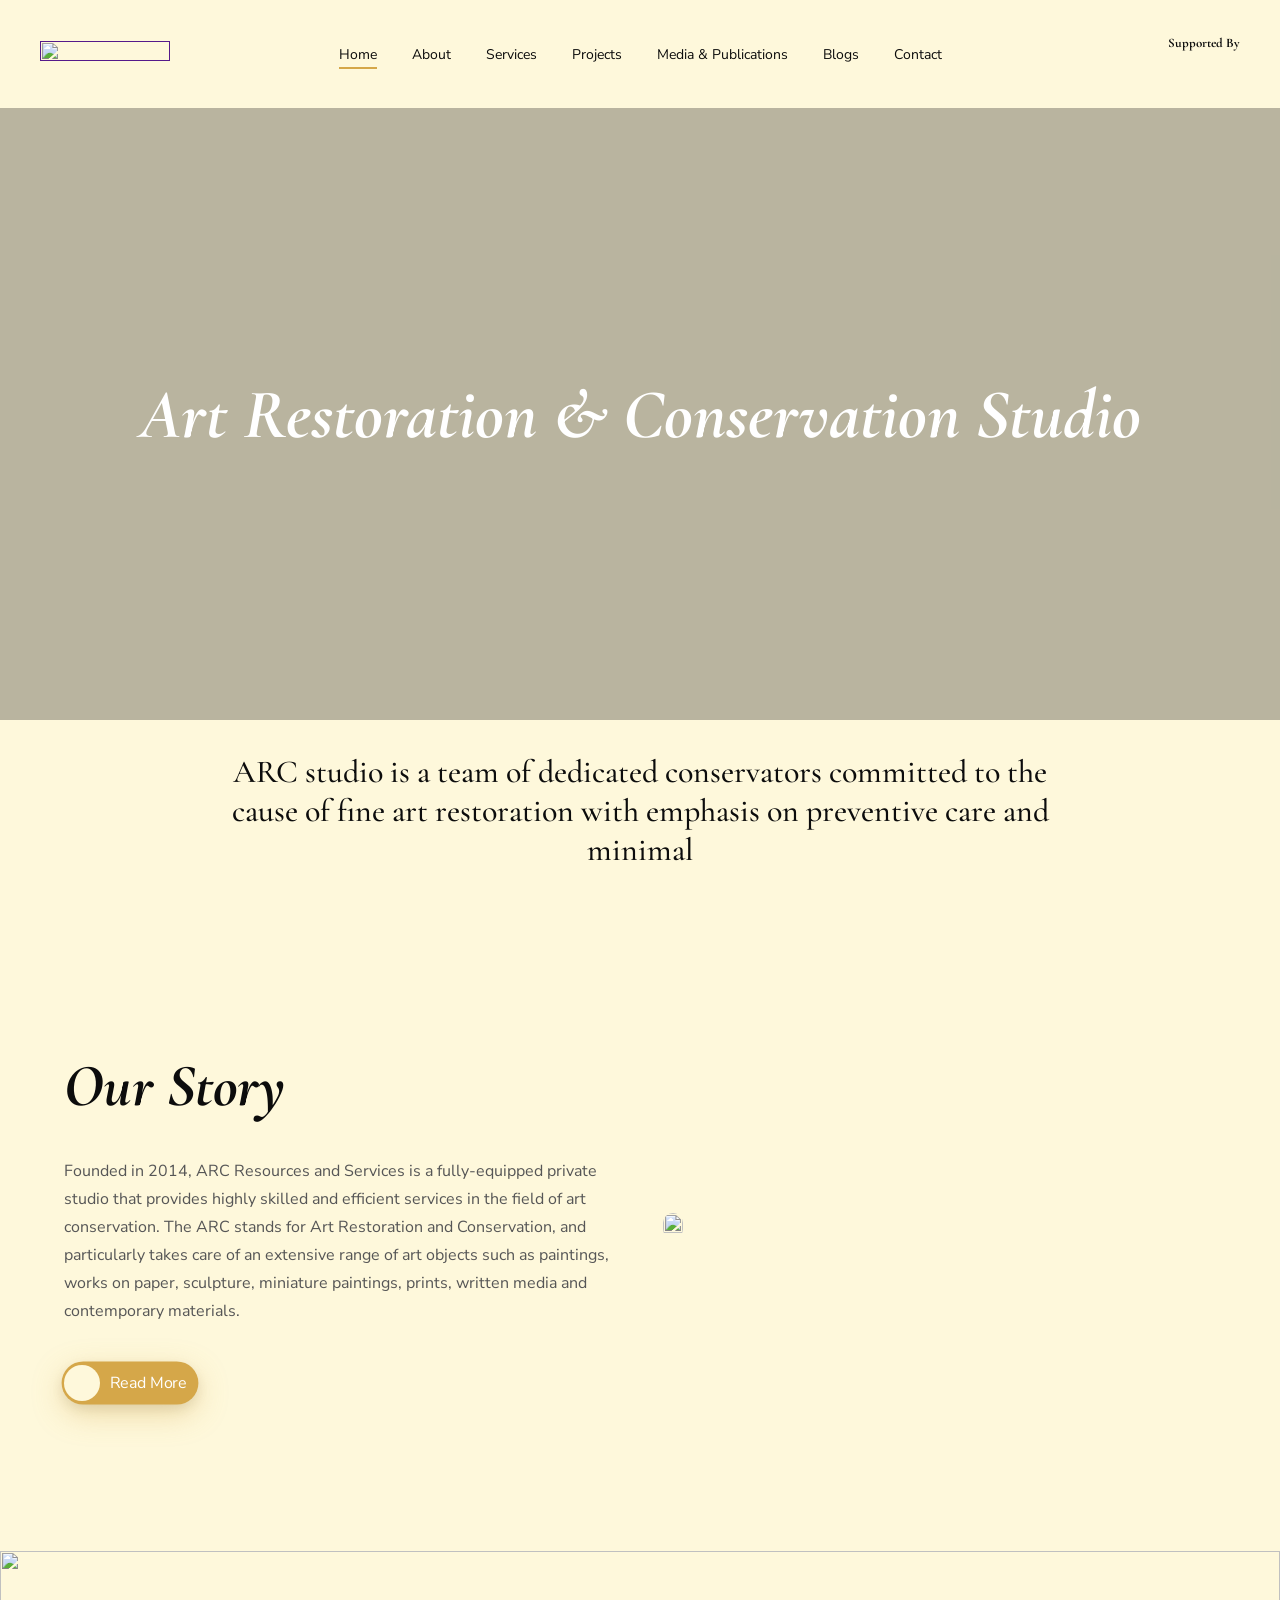
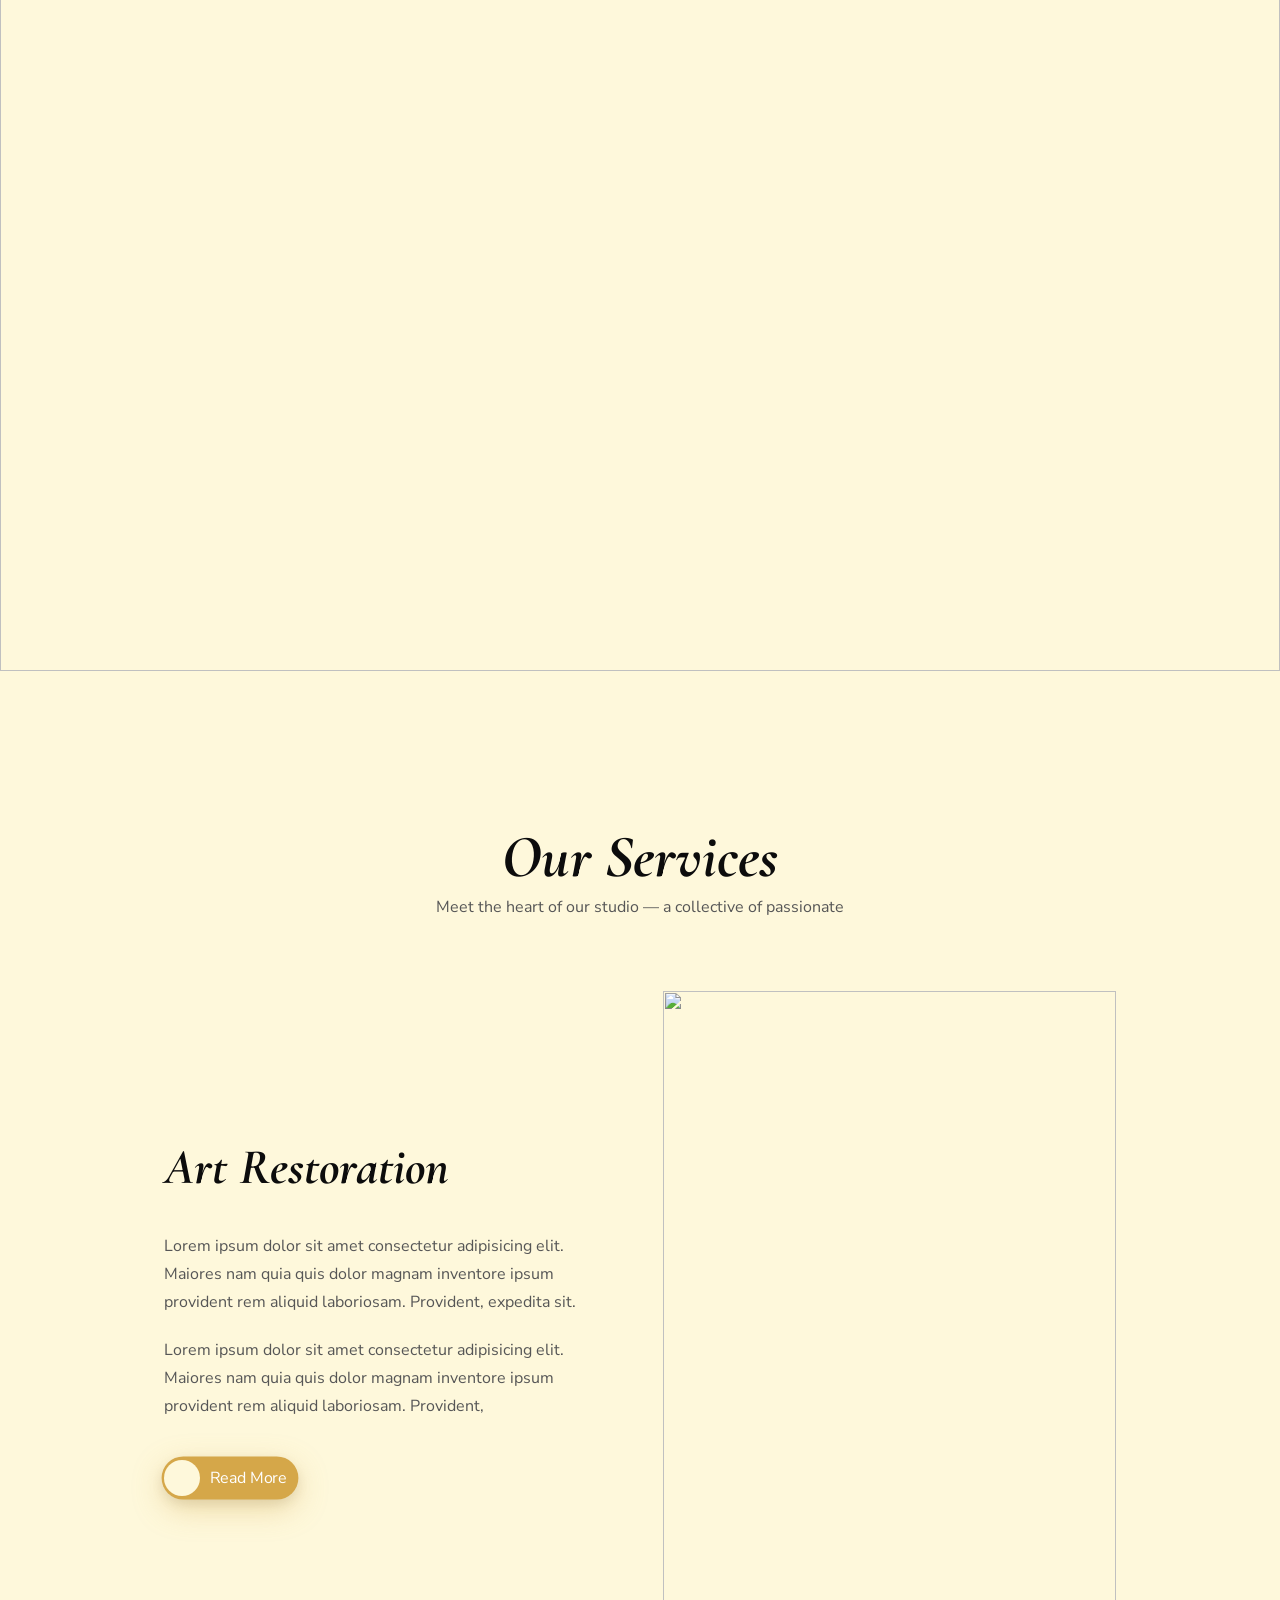
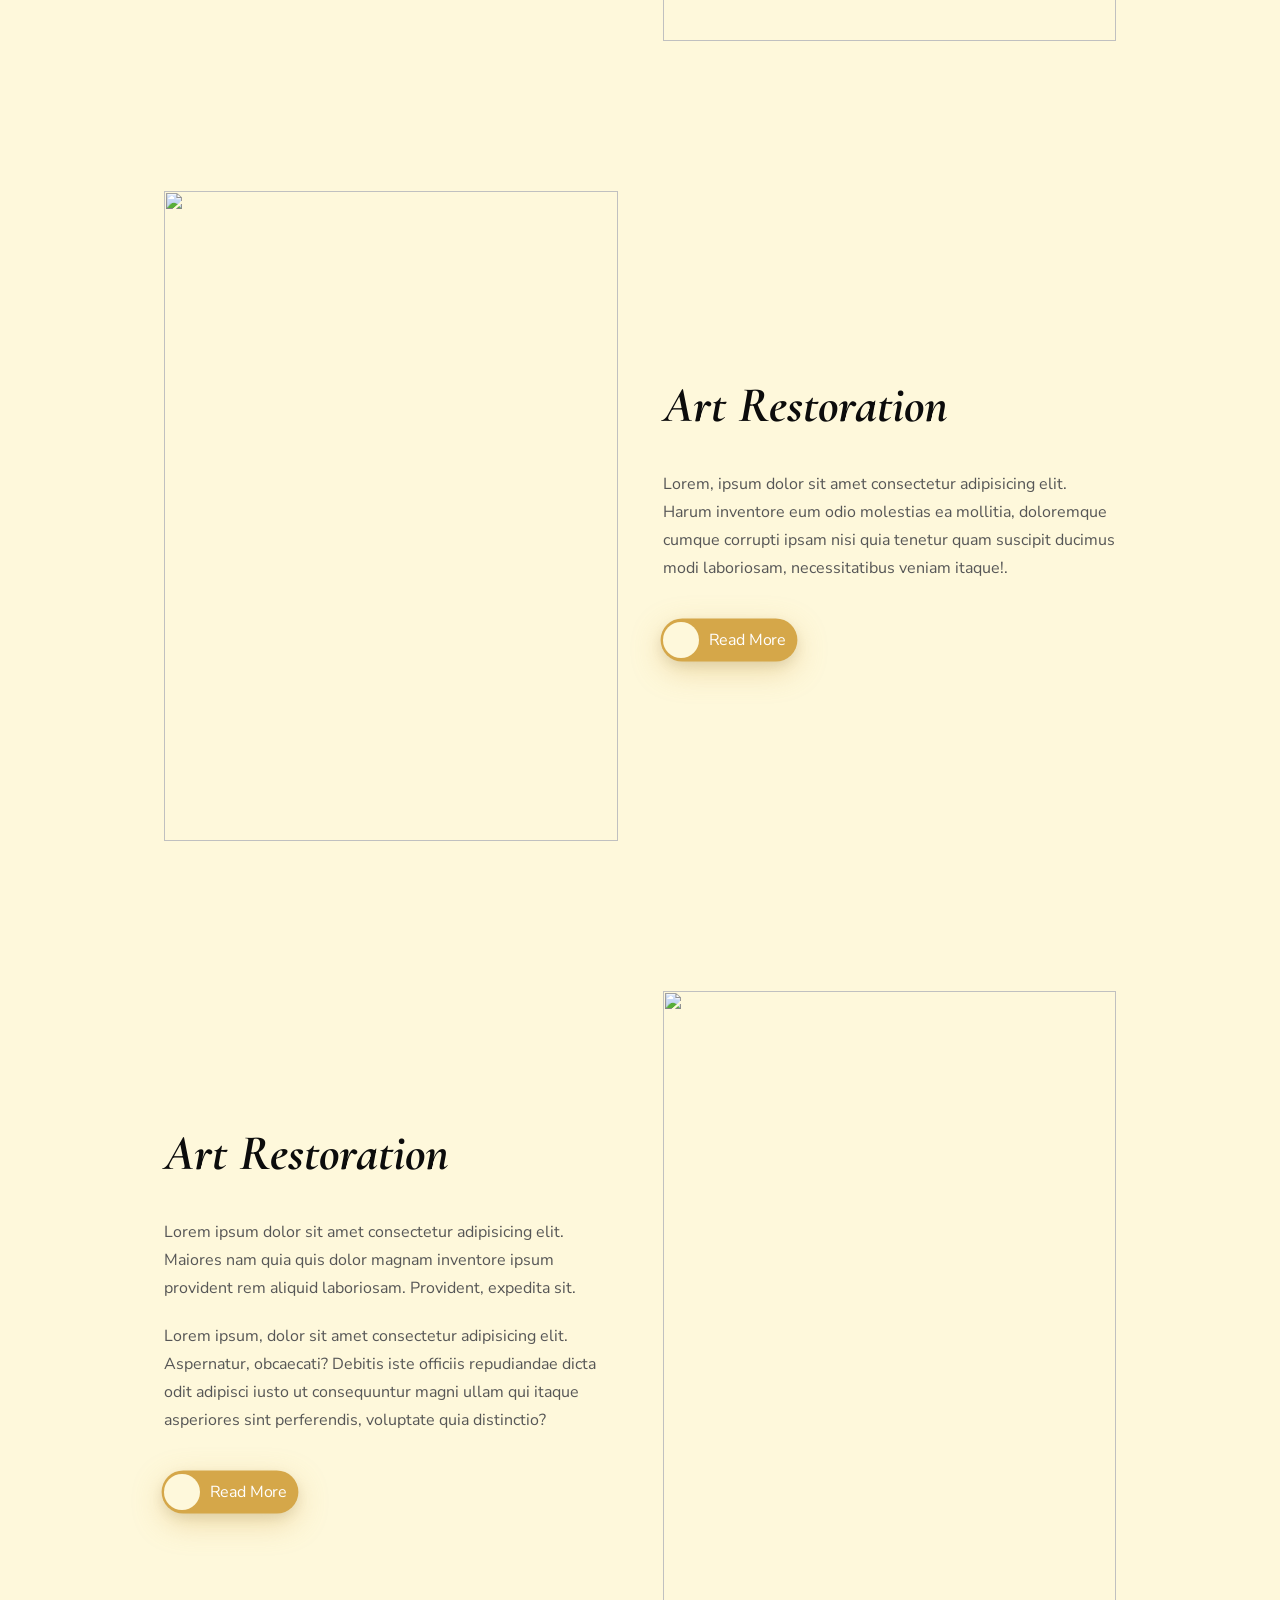
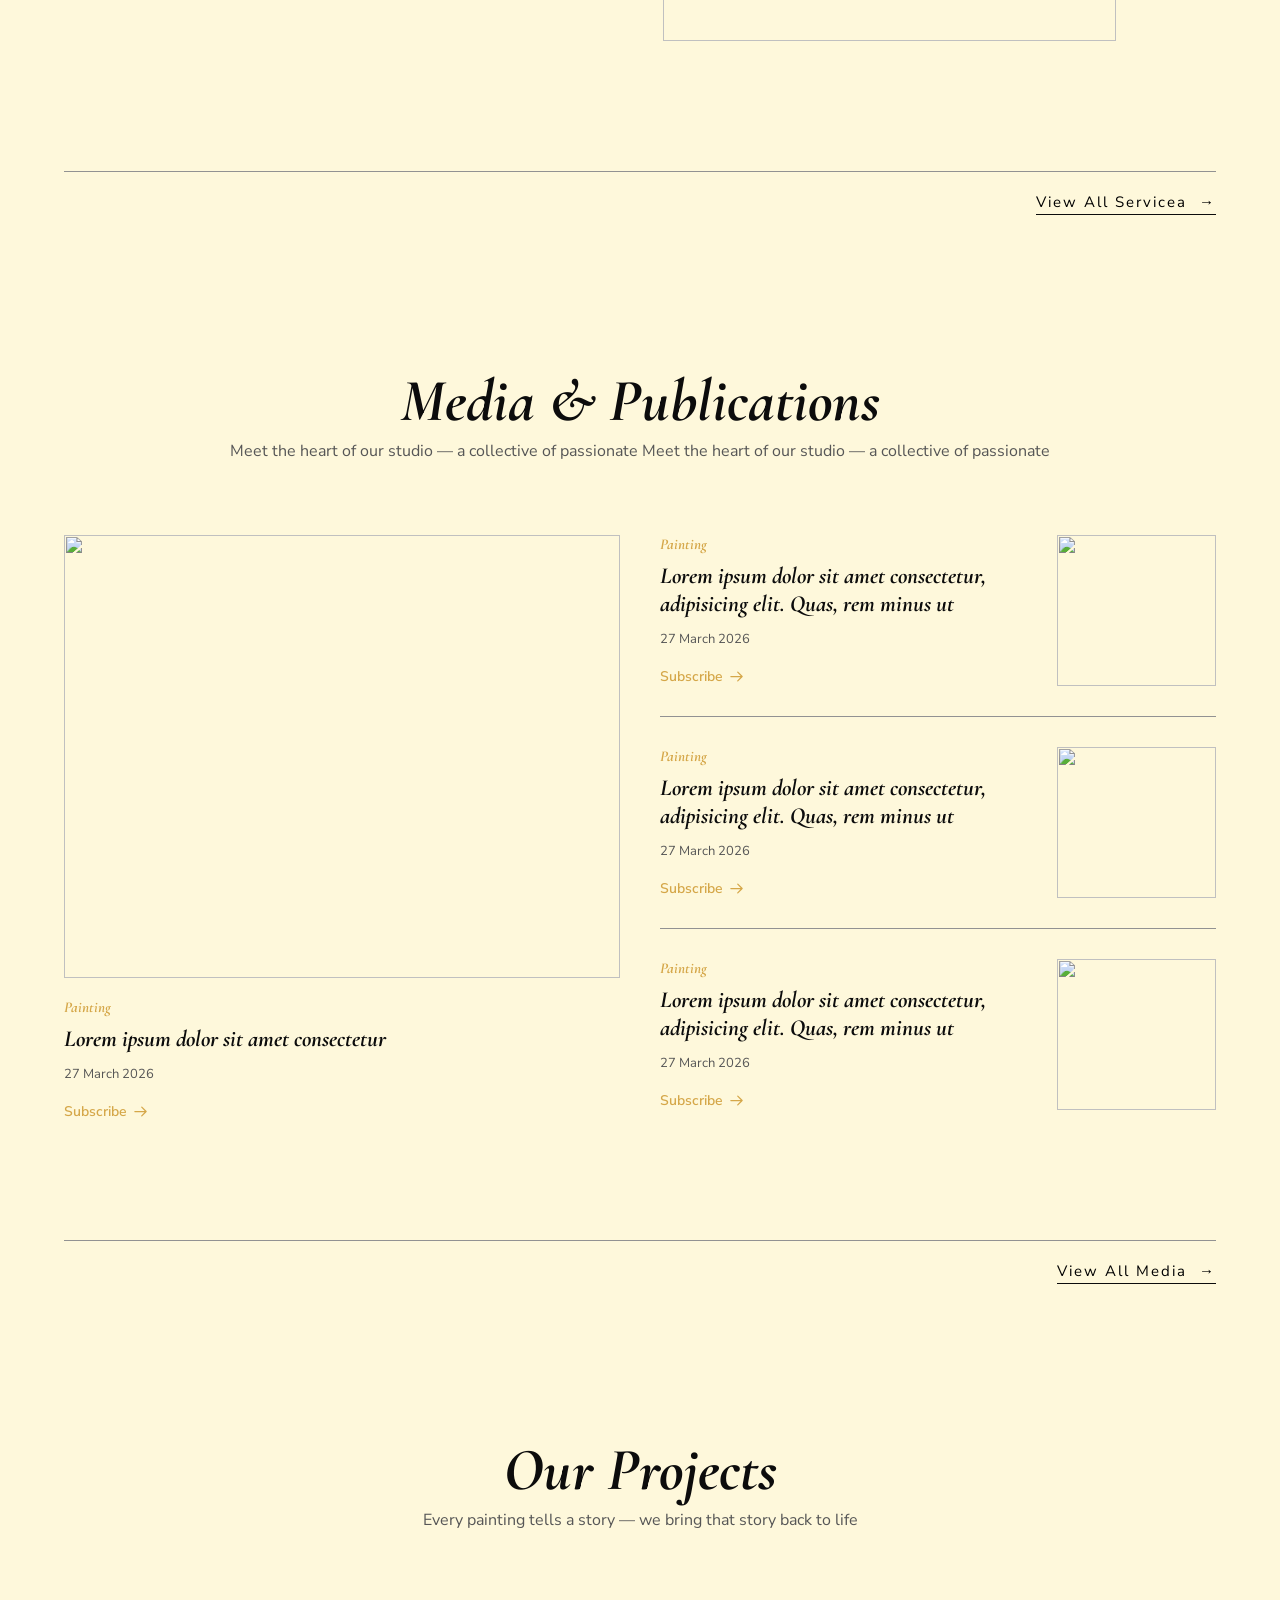
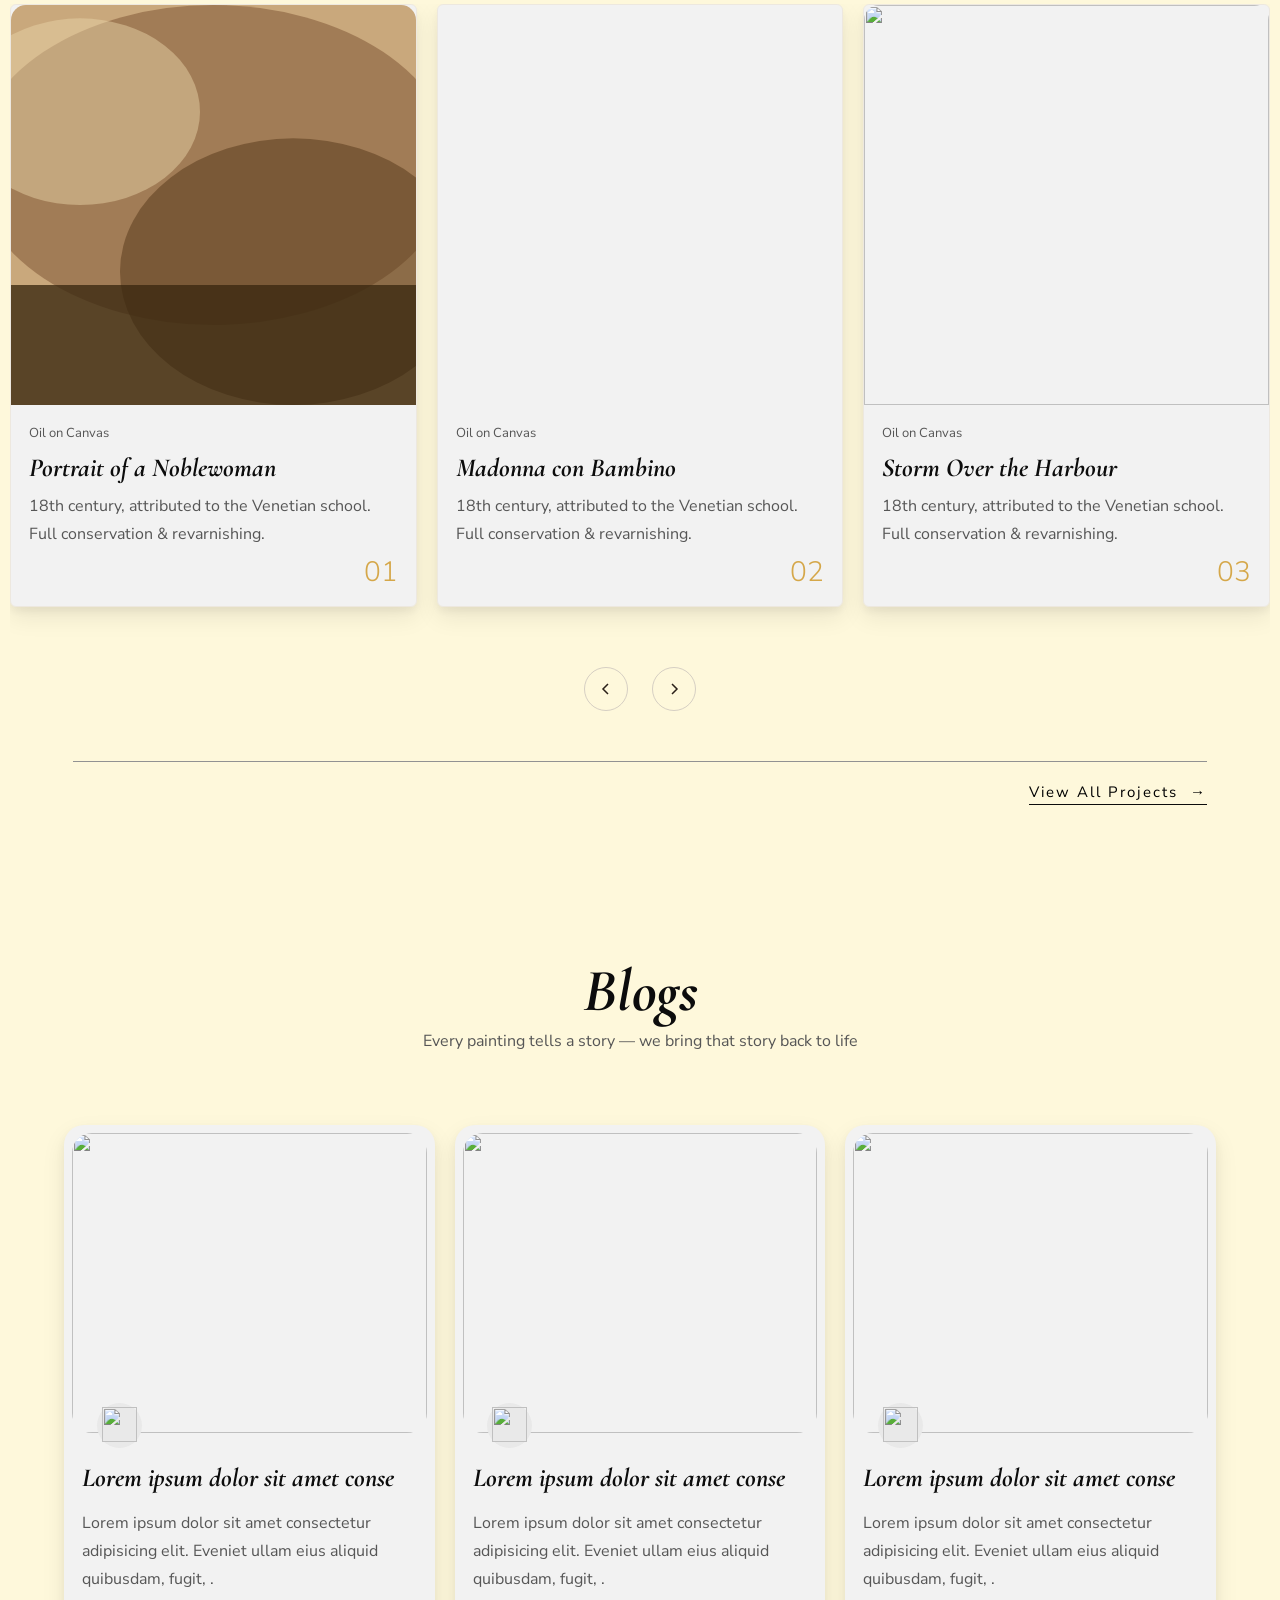
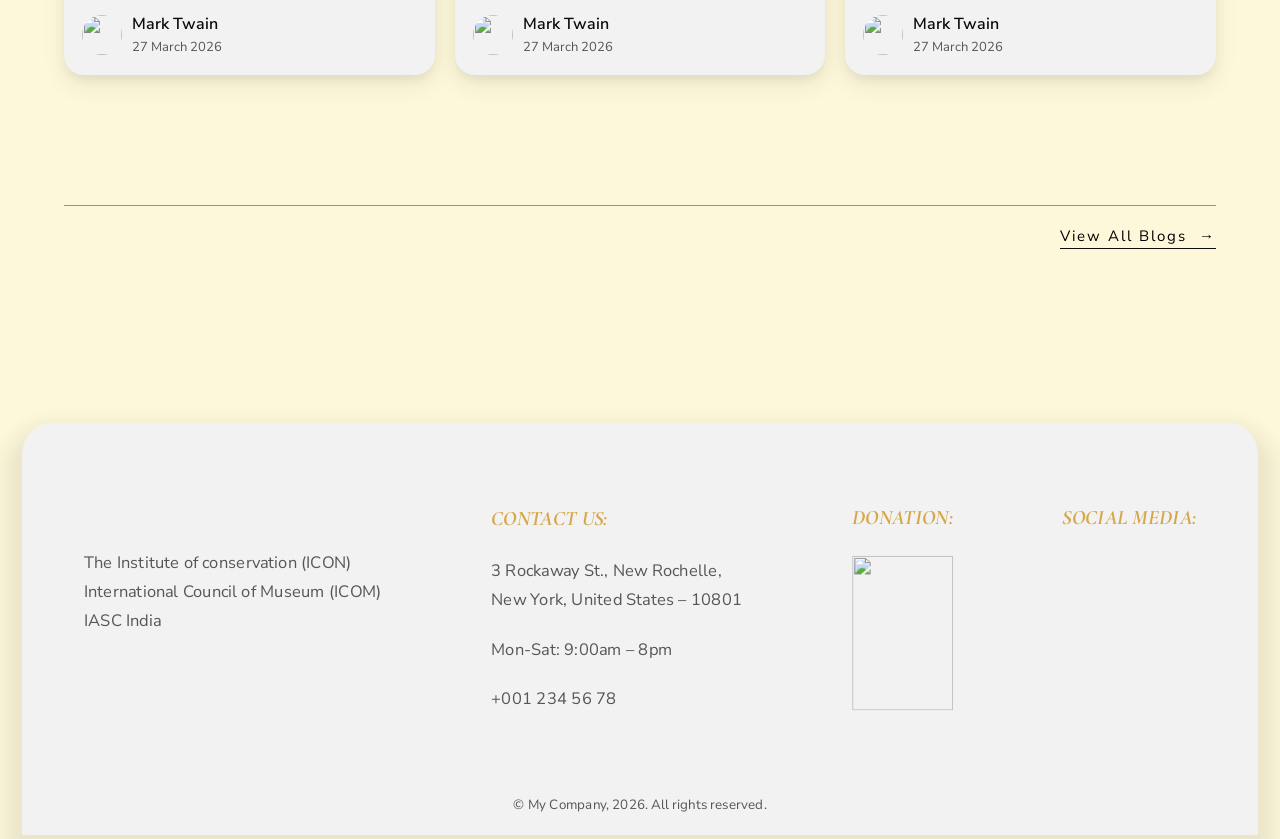
==== commit abbb37a7: "final responsive logo iphone" ====
--- a/index.html
+++ b/index.html
@@ -93,369 +93,7 @@
 
 
 
-        <style>
-          .menu-toggle {
-    background: none;
-    border: none;
-    cursor: pointer;
-    padding: 8px;
-    display: flex;
-    flex-direction: column;
-    gap: 5px;
-    position: relative;
-    z-index: 1100;
-
-      
-
-
-    
-  }
-
-
-.menu-toggle.is-open span {
-    background: var(--heading2-color);
-      border: 0.5px solid rgba(184,149,63,0.35);
-        border-radius: 50%;
-}
-
-
-
-  .menu-toggle span {
-    display: block;
-    width: 28px;
-    height: 1.5px;
-  
-    transition: transform 0.45s var(--ease-out-expo), opacity 0.3s ease, width 0.4s var(--ease-out-expo);
-    transform-origin: center;
-    background-color: var(--heading-color);
-  }
-
-  
-
-  .menu-toggle span:nth-child(2) { width: 20px; }
-
-  .menu-toggle.is-open span:nth-child(1) {
-    transform: translateY(6.5px) rotate(45deg);
-    width: 28px;
-  }
-
-  .menu-toggle.is-open span:nth-child(2) {
-    opacity: 0;
-    transform: scaleX(0);
-  }
-
-  .menu-toggle.is-open span:nth-child(3) {
-    transform: translateY(-6.5px) rotate(-45deg);
-    width: 28px;
-  }
-
-
-
-
-
-
-
-    /* ── OVERLAY ── */
-  .offcanvas-overlay {
-    position: fixed;
-    inset: 0;
-    background: rgba(10, 8, 5, 0.65);
-    z-index: 1000;
-    opacity: 0;
-    visibility: hidden;
-    transition: opacity 0.5s ease, visibility 0.5s ease;
-    backdrop-filter: blur(2px);
-  }
-
-  .offcanvas-overlay.is-open {
-    opacity: 1;
-    visibility: visible;
-  }
-
-  /* ── OFFCANVAS PANEL ── */
-  .offcanvas {
-    position: fixed;
-    top: 0;
-    right: 0;
-    width: min(480px, 100vw);
-    height: 100vh;
-    background: var(--ink);
-    /* background: var(--bg-color); */
-    z-index: 1050;
-    overflow: hidden;
-    transform: translateX(100%);
-    transition: transform var(--canvas-duration) var(--ease-out-expo);
-    display: flex;
-    flex-direction: column;
-  }
-
-  .offcanvas.is-open {
-    transform: translateX(0);
-  }
-
-  /* ── BACKGROUND LOGO (blurred, full-height) ── */
-  .offcanvas-bg-logo {
-    position: absolute;
-    inset: 0;
-    display: flex;
-    align-items: center;
-    justify-content: center;
-    pointer-events: none;
-    z-index: 0;
-    overflow: hidden;
-  }
-
-  /* .offcanvas-bg-logo img {
-    width: 110%;
-    height: 110%;
-    opacity: 0.055;
-    filter: blur(3px) sepia(1);
-    transform: scale(1.05);
-    object-fit: cover;
-  } */
-
-
-  .offcanvas-bg-logo img {
-    width: 80%;
-    opacity: 0.05;
-    filter: blur(9px);
-    object-fit: contain;
-       /* transform: scale(1.05); */
-}
-
-
-
-
-
-
-  /* ── THIN GOLD BORDER LEFT ── */
-  .offcanvas::before {
-    content: '';
-    position: absolute;
-    left: 0;
-    top: 0;
-    bottom: 0;
-    width: 1px;
-    background: linear-gradient(to bottom, transparent, var(--gold) 20%, var(--gold) 80%, transparent);
-    z-index: 10;
-    opacity: 0;
-    transform: scaleY(0);
-    transition: opacity 0.4s ease 0.3s, transform 0.6s var(--ease-out-expo) 0.25s;
-    transform-origin: center;
-  }
-
-  .offcanvas.is-open::before {
-    opacity: 1;
-    transform: scaleY(1);
-  }
-
-  /* ── INNER CONTENT ── */
-  .offcanvas-inner {
-    position: relative;
-    z-index: 2;
-    display: flex;
-    flex-direction: column;
-    height: 100%;
-    padding: 2.5rem 3rem;
-  }
-
-
-  /* ── DIVIDER ── */
-  .offcanvas-divider {
-    height: 0.5px;
-    background: linear-gradient(to right, transparent, var(--logo-color), transparent);
-    margin: 1.4rem 0;
-    opacity: 0;
-    transform: scaleX(0);
-    transition: opacity 0.5s ease, transform 0.6s var(--ease-out-expo);
-    transform-origin: left;
-  }
-
-  .offcanvas.is-open .offcanvas-divider {
-    opacity: 1;
-    transform: scaleX(1);
-    transition-delay: 0.35s;
-  }
-
-  /* ── NAV LINKS ── */
-  .offcanvas-nav {
-    list-style: none;
-    flex: 1;
-    display: flex;
-    flex-direction: column;
-    justify-content: center;
-    gap: 0.15rem;
-  }
-
-  .offcanvas-nav li {
-    overflow: hidden;
-  }
-
-  .offcanvas-nav a {
-    display: flex;
-    align-items: baseline;
-    gap: 0.9rem;
-    text-decoration: none;
-    /* color: var(--cream); */
-    color: var(--heading2-color);
-    font-family: 'Cormorant Garamond', serif;
-    font-weight: 300;
-    font-size: clamp(1.7rem, 3.5vw, 2.1rem);
-    letter-spacing: 0.04em;
-    padding: 0.45rem 0;
-    position: relative;
-    transform: translateY(60px);
-    opacity: 0;
-    transition: color 0.3s ease, transform 0.55s var(--ease-out-expo), opacity 0.45s ease;
-    white-space: nowrap;
-  }
-
-  .offcanvas-nav a .nav-num {
-    font-family: 'Jost', sans-serif;
-    font-weight: 200;
-    font-size: 0.7rem;
-    letter-spacing: 0.1em;
-    color: var(--logo-color);
-    opacity: 0.7;
-    margin-top: 0.15em;
-    flex-shrink: 0;
-    align-self: center;
-  }
-
-  .offcanvas-nav a::after {
-    content: '';
-    position: absolute;
-    bottom: 0;
-    left: 0;
-    width: 0;
-    height: 0.5px;
-    background: var(--gold-light);
-    transition: width 0.4s var(--ease-out-expo);
-  }
-
-  .offcanvas-nav a:hover {
-    color: var(--gold-light);
-  }
-
-  .offcanvas-nav a:hover::after {
-    width: 100%;
-  }
-
-  /* Staggered animation */
-  .offcanvas.is-open .offcanvas-nav a {
-    transform: translateY(0);
-    opacity: 1;
-  }
-
-  .offcanvas.is-open .offcanvas-nav li:nth-child(1) a { transition-delay: 0.22s; }
-  .offcanvas.is-open .offcanvas-nav li:nth-child(2) a { transition-delay: 0.28s; }
-  .offcanvas.is-open .offcanvas-nav li:nth-child(3) a { transition-delay: 0.34s; }
-  .offcanvas.is-open .offcanvas-nav li:nth-child(4) a { transition-delay: 0.40s; }
-  .offcanvas.is-open .offcanvas-nav li:nth-child(5) a { transition-delay: 0.46s; }
-  .offcanvas.is-open .offcanvas-nav li:nth-child(6) a { transition-delay: 0.52s; }
-  .offcanvas.is-open .offcanvas-nav li:nth-child(7) a { transition-delay: 0.58s; }
-
-  /* ── FOOTER ── */
-  .offcanvas-footer {
-    border-top: 0.5px solid rgba(184,149,63,0.2);
-    padding-top: 1.4rem;
-    opacity: 0;
-    transform: translateY(20px);
-    transition: opacity 0.5s ease 0.7s, transform 0.5s var(--ease-out-expo) 0.7s;
-  }
-
-  .offcanvas.is-open .offcanvas-footer {
-    opacity: 1;
-    transform: translateY(0);
-  }
-
-  .footer-address {
-    /* font-family: 'Jost', sans-serif; */
-    font-weight: 300;
-    font-size: 12px;
-    color: #f5f0e89e;
-  
-    letter-spacing: 0.06em;
-    line-height: 1.9;
-    text-transform: uppercase;
-    margin-bottom: 1rem;
-  }
-
-  .footer-supported {
-    display: flex;
-    align-items: center;
-    gap: 0.6rem;
-  }
-
-  .footer-supported-label {
-    font-family: 'Jost', sans-serif;
-    font-weight: 200;
-    font-size: 10px;
-    letter-spacing: 0.14em;
-    text-transform: uppercase;
-    color: #f5f0e89e;
-
-  }
-
-  .footer-supported-name {
-    font-family: 'Cinzel', serif;
-    font-size: 11px;
-    font-weight: 600;
-    letter-spacing: 0.18em;
-    color: var(--logo-color);
-    text-transform: uppercase;
-    border: 0.5px solid rgba(184,149,63,0.4);
-    padding: 3px 10px;
-    border-radius: 2px;
-  }
-
-  /* ── NOTE AT TOP ── */
-  .offcanvas-eyebrow {
-    /* font-family: 'Cinzel', serif; */
-        font-family: 'Cormorant Garamond', serif;
-
-    font-size: 13px;
-    letter-spacing: 0.25em;
-    color: var(--logo-color);
-    text-transform: uppercase;
-    opacity: 0;
-    transform: translateY(-10px);
-    transition: opacity 0.45s ease 0.18s, transform 0.45s var(--ease-out-expo) 0.18s;
-    margin-bottom: 0.4rem;
-  }
-
-  .offcanvas.is-open .offcanvas-eyebrow {
-    opacity: 1;
-    transform: translateY(0);
-  }
-
-  /* ── MEDIA QUERY: show hamburger at 992px ── */
-  @media (max-width: 992px) {
-    .menu-toggle { display: flex; }
-  }
-
-  @media (min-width: 993px) {
-    .menu-toggle { display: none; }
-    .offcanvas-overlay, .offcanvas { display: none; }
-  }
-
-
-
-
-
-   :root {
-    --gold: #b8953f;
-    --gold-light: #d4b068;
-    --gold-dim: rgba(184,149,63,0.18);
-    --cream: #f5f0e8;
-    --ink: #1a1610;
-    --ink-mid: #2e2820;
-    --parchment: #ede6d6;
-    --canvas-duration: 0.72s;
-    --ease-out-expo: cubic-bezier(0.16, 1, 0.3, 1);
-  }
-
-        </style>
+
 
 
 
@@ -517,48 +155,6 @@
 
 
 
-<script>
-  const toggle    = document.getElementById('menuToggle');
-  const overlay   = document.getElementById('offcanvasOverlay');
-  const offcanvas = document.getElementById('offcanvas');
-
-
-  function openMenu() {
-    offcanvas.classList.add('is-open');
-    overlay.classList.add('is-open');
-    toggle.classList.add('is-open');
-    offcanvas.setAttribute('aria-hidden', 'false');
-    overlay.setAttribute('aria-hidden', 'false');
-    toggle.setAttribute('aria-expanded', 'true');
-    document.body.style.overflow = 'hidden';
-  }
-
-  function closeMenu() {
-    offcanvas.classList.remove('is-open');
-    overlay.classList.remove('is-open');
-    toggle.classList.remove('is-open');
-    offcanvas.setAttribute('aria-hidden', 'true');
-    overlay.setAttribute('aria-hidden', 'true');
-    toggle.setAttribute('aria-expanded', 'false');
-    document.body.style.overflow = '';
-  }
-
-  toggle.addEventListener('click', () => {
-    offcanvas.classList.contains('is-open') ? closeMenu() : openMenu();
-  });
-
-  overlay.addEventListener('click', closeMenu);
-
-
-  document.addEventListener('keydown', (e) => {
-    if (e.key === 'Escape' && offcanvas.classList.contains('is-open')) closeMenu();
-  });
-
-  // Nav links — close on click (for SPA-style)
-  offcanvas.querySelectorAll('.offcanvas-nav a').forEach(link => {
-    link.addEventListener('click', closeMenu);
-  });
-</script>
 
 
 
--- a/style/style.css
+++ b/style/style.css
@@ -35,7 +35,20 @@
   --footer-txt-color:#dad5c8;
   --card-color: #f2f2f2
 
-}
+
+ 
+  }
+
+
+  :root{
+
+         /* manu bar color */
+
+      --manu-color: #1a1610;
+      --canvas-duration: 0.72s;
+    --ease-out-expo: cubic-bezier(0.16, 1, 0.3, 1);
+
+  }
 
 
 
@@ -94,6 +107,353 @@
    
 /* menu */
 
+          .menu-toggle {
+    background: none;
+    border: none;
+    cursor: pointer;
+    padding: 8px;
+    display: flex;
+    flex-direction: column;
+    gap: 5px;
+    position: relative;
+    z-index: 1100;
+
+      
+
+
+    
+  }
+
+
+.menu-toggle.is-open span {
+    background: var(--heading2-color);
+      border: 0.5px solid rgba(184,149,63,0.35);
+        border-radius: 50%;
+}
+
+
+
+  .menu-toggle span {
+    display: block;
+    width: 28px;
+    height: 1.5px;
+  
+    transition: transform 0.45s var(--ease-out-expo), opacity 0.3s ease, width 0.4s var(--ease-out-expo);
+    transform-origin: center;
+    background-color: var(--heading-color);
+  }
+
+  
+
+  .menu-toggle span:nth-child(2) { width: 20px; }
+
+  .menu-toggle.is-open span:nth-child(1) {
+    transform: translateY(6.5px) rotate(45deg);
+    width: 28px;
+  }
+
+  .menu-toggle.is-open span:nth-child(2) {
+    opacity: 0;
+    transform: scaleX(0);
+  }
+
+  .menu-toggle.is-open span:nth-child(3) {
+    transform: translateY(-6.5px) rotate(-45deg);
+    width: 28px;
+  }
+
+
+
+
+
+
+
+    /* ── OVERLAY ── */
+  .offcanvas-overlay {
+    position: fixed;
+    inset: 0;
+    background: rgba(10, 8, 5, 0.65);
+    z-index: 1000;
+    opacity: 0;
+    visibility: hidden;
+    transition: opacity 0.5s ease, visibility 0.5s ease;
+    backdrop-filter: blur(2px);
+  }
+
+  .offcanvas-overlay.is-open {
+    opacity: 1;
+    visibility: visible;
+  }
+
+  /* ── OFFCANVAS PANEL ── */
+  .offcanvas {
+    position: fixed;
+    top: 0;
+    right: 0;
+    width: min(480px, 100vw);
+    height: 100vh;
+    background: var(--manu-color);
+    /* background: var(--bg-color); */
+    z-index: 1050;
+    overflow: hidden;
+    transform: translateX(100%);
+    transition: transform var(--canvas-duration) var(--ease-out-expo);
+    display: flex;
+    flex-direction: column;
+  }
+
+  .offcanvas.is-open {
+    transform: translateX(0);
+  }
+
+  /* ── BACKGROUND LOGO (blurred, full-height) ── */
+  .offcanvas-bg-logo {
+    position: absolute;
+    inset: 0;
+    display: flex;
+    align-items: center;
+    justify-content: center;
+    pointer-events: none;
+    z-index: 0;
+    overflow: hidden;
+  }
+
+  /* .offcanvas-bg-logo img {
+    width: 110%;
+    height: 110%;
+    opacity: 0.055;
+    filter: blur(3px) sepia(1);
+    transform: scale(1.05);
+    object-fit: cover;
+  } */
+
+
+  .offcanvas-bg-logo img {
+    width: 80%;
+    opacity: 0.06;
+    filter: blur(5px);
+    object-fit: contain;
+       /* transform: scale(1.05); */
+}
+
+
+
+
+
+
+  /* ── THIN GOLD BORDER LEFT ── */
+  .offcanvas::before {
+    content: '';
+    position: absolute;
+    left: 0;
+    top: 0;
+    bottom: 0;
+    width: 1px;
+    background: linear-gradient(to bottom, transparent, var(--gold) 20%, var(--gold) 80%, transparent);
+    z-index: 10;
+    opacity: 0;
+    transform: scaleY(0);
+    transition: opacity 0.4s ease 0.3s, transform 0.6s var(--ease-out-expo) 0.25s;
+    transform-origin: center;
+  }
+
+  .offcanvas.is-open::before {
+    opacity: 1;
+    transform: scaleY(1);
+  }
+
+  /* ── INNER CONTENT ── */
+  .offcanvas-inner {
+    position: relative;
+    z-index: 2;
+    display: flex;
+    flex-direction: column;
+    height: 100%;
+    padding: 2.5rem 3rem;
+  }
+
+
+  /* ── DIVIDER ── */
+  .offcanvas-divider {
+    height: 0.5px;
+    background: linear-gradient(to right, transparent, var(--logo-color), transparent);
+    margin: 1.4rem 0;
+    opacity: 0;
+    transform: scaleX(0);
+    transition: opacity 0.5s ease, transform 0.6s var(--ease-out-expo);
+    transform-origin: left;
+  }
+
+  .offcanvas.is-open .offcanvas-divider {
+    opacity: 1;
+    transform: scaleX(1);
+    transition-delay: 0.35s;
+  }
+
+  /* ── NAV LINKS ── */
+  .offcanvas-nav {
+    list-style: none;
+    flex: 1;
+    display: flex;
+    flex-direction: column;
+    justify-content: center;
+    gap: 0.15rem;
+  }
+
+  .offcanvas-nav li {
+    overflow: hidden;
+  }
+
+  .offcanvas-nav a {
+    display: flex;
+    align-items: baseline;
+    gap: 0.9rem;
+    text-decoration: none;
+    /* color: var(--cream); */
+    color: var(--heading2-color);
+    font-family: 'Cormorant Garamond', serif;
+    font-weight: 300;
+    font-size: clamp(1.7rem, 3.5vw, 2.1rem);
+    letter-spacing: 0.04em;
+    padding: 0.45rem 0;
+    position: relative;
+    transform: translateY(60px);
+    opacity: 0;
+    transition: color 0.3s ease, transform 0.55s var(--ease-out-expo), opacity 0.45s ease;
+    white-space: nowrap;
+  }
+
+  .offcanvas-nav a .nav-num {
+    font-family: 'Jost', sans-serif;
+    font-weight: 200;
+    font-size: 0.7rem;
+    letter-spacing: 0.1em;
+    color: var(--logo-color);
+    opacity: 0.7;
+    margin-top: 0.15em;
+    flex-shrink: 0;
+    align-self: center;
+  }
+
+  .offcanvas-nav a::after {
+    content: '';
+    position: absolute;
+    bottom: 0;
+    left: 0;
+    width: 0;
+    height: 0.5px;
+    background: var(--gold-light);
+    transition: width 0.4s var(--ease-out-expo);
+  }
+
+  .offcanvas-nav a:hover {
+    color: var(--gold-light);
+  }
+
+  .offcanvas-nav a:hover::after {
+    width: 100%;
+  }
+
+  /* Staggered animation */
+  .offcanvas.is-open .offcanvas-nav a {
+    transform: translateY(0);
+    opacity: 1;
+  }
+
+  .offcanvas.is-open .offcanvas-nav li:nth-child(1) a { transition-delay: 0.22s; }
+  .offcanvas.is-open .offcanvas-nav li:nth-child(2) a { transition-delay: 0.28s; }
+  .offcanvas.is-open .offcanvas-nav li:nth-child(3) a { transition-delay: 0.34s; }
+  .offcanvas.is-open .offcanvas-nav li:nth-child(4) a { transition-delay: 0.40s; }
+  .offcanvas.is-open .offcanvas-nav li:nth-child(5) a { transition-delay: 0.46s; }
+  .offcanvas.is-open .offcanvas-nav li:nth-child(6) a { transition-delay: 0.52s; }
+  .offcanvas.is-open .offcanvas-nav li:nth-child(7) a { transition-delay: 0.58s; }
+
+  /* ── FOOTER ── */
+  .offcanvas-footer {
+    border-top: 0.5px solid rgba(184,149,63,0.2);
+    padding-top: 1.4rem;
+    opacity: 0;
+    transform: translateY(20px);
+    transition: opacity 0.5s ease 0.7s, transform 0.5s var(--ease-out-expo) 0.7s;
+  }
+
+  .offcanvas.is-open .offcanvas-footer {
+    opacity: 1;
+    transform: translateY(0);
+  }
+
+  .footer-address {
+    /* font-family: 'Jost', sans-serif; */
+    font-weight: 300;
+    font-size: 12px;
+    color: #f5f0e89e;
+  
+    letter-spacing: 0.06em;
+    line-height: 1.9;
+    text-transform: uppercase;
+    margin-bottom: 1rem;
+  }
+
+  .footer-supported {
+    display: flex;
+    align-items: center;
+    gap: 0.6rem;
+  }
+
+  .footer-supported-label {
+    font-family: 'Jost', sans-serif;
+    font-weight: 200;
+    font-size: 10px;
+    letter-spacing: 0.14em;
+    text-transform: uppercase;
+    color: #f5f0e89e;
+
+  }
+
+  .footer-supported-name {
+    font-family: 'Cinzel', serif;
+    font-size: 11px;
+    font-weight: 600;
+    letter-spacing: 0.18em;
+    color: var(--logo-color);
+    text-transform: uppercase;
+    border: 0.5px solid rgba(184,149,63,0.4);
+    padding: 3px 10px;
+    border-radius: 2px;
+  }
+
+  /* ── NOTE AT TOP ── */
+  .offcanvas-eyebrow {
+    /* font-family: 'Cinzel', serif; */
+        font-family: 'Cormorant Garamond', serif;
+
+    font-size: 13px;
+    letter-spacing: 0.25em;
+    color: var(--logo-color);
+    text-transform: uppercase;
+    opacity: 0;
+    transform: translateY(-10px);
+    transition: opacity 0.45s ease 0.18s, transform 0.45s var(--ease-out-expo) 0.18s;
+    margin-bottom: 0.4rem;
+  }
+
+  .offcanvas.is-open .offcanvas-eyebrow {
+    opacity: 1;
+    transform: translateY(0);
+  }
+
+
+
+ 
+
+
+
+
+
+
+
+  
+
 
 
 
@@ -159,15 +519,15 @@
 
    .nav-left {
      
-       width: auto;
+       width: 20%;
      
    }
 
    .nav-mid {
-       width: auto;
+       width: 60%;
        
        display: flex;
-       justify-content: end;
+       justify-content: center;
    }
 
    .nav-right {
@@ -175,10 +535,11 @@
     align-items: center;
 
 
-       width: auto;
+       width: 20%;
        gap: 15px;
        /* background-color: pink; */
        gap: 35px;
+       justify-content: flex-end;
 
 
    }
@@ -236,7 +597,7 @@
   width: 100%;
 }
    .nav-logo{
-    height: 80px;
+    width: 130px;
   
    }
    .nav-logo img{
@@ -987,7 +1348,8 @@
   transition: transform 0.6s ease;
 }
   .pc-card:hover .pc-card-img img {
-  transform: scale(1.1);
+  transform: scale(1.05);
+  
 }
 
 
--- a/style/media.css
+++ b/style/media.css
@@ -51,8 +51,15 @@
 
 }
 
+ @media (min-width: 993px) {
+    .menu-toggle { display: none; }
+    .offcanvas-overlay, .offcanvas { display: none; }
+  }
+
 
 @media (max-width: 992px) {
+
+        .menu-toggle { display: flex; }
 
     .nav-mid {
         display: none;
@@ -62,9 +69,9 @@
 }
 
 
-.nav-logo {
+/* .nav-logo {
    height: 70px;     
-} 
+}  */
 
 
     /* .about-heading {
@@ -256,7 +263,7 @@
     padding: 0px 20px;
 }
     .nav-logo {
-        height: 63px;
+      width: 100px;
     }
 
     .menu-bar img {
@@ -412,9 +419,9 @@
 
 }
 @media (max-width: 480px) {
-    .nav-logo {
+    /* .nav-logo {
         height: 56px;
-    }
+    } */
       .menu-bar img {
         height: 24px;
     }
